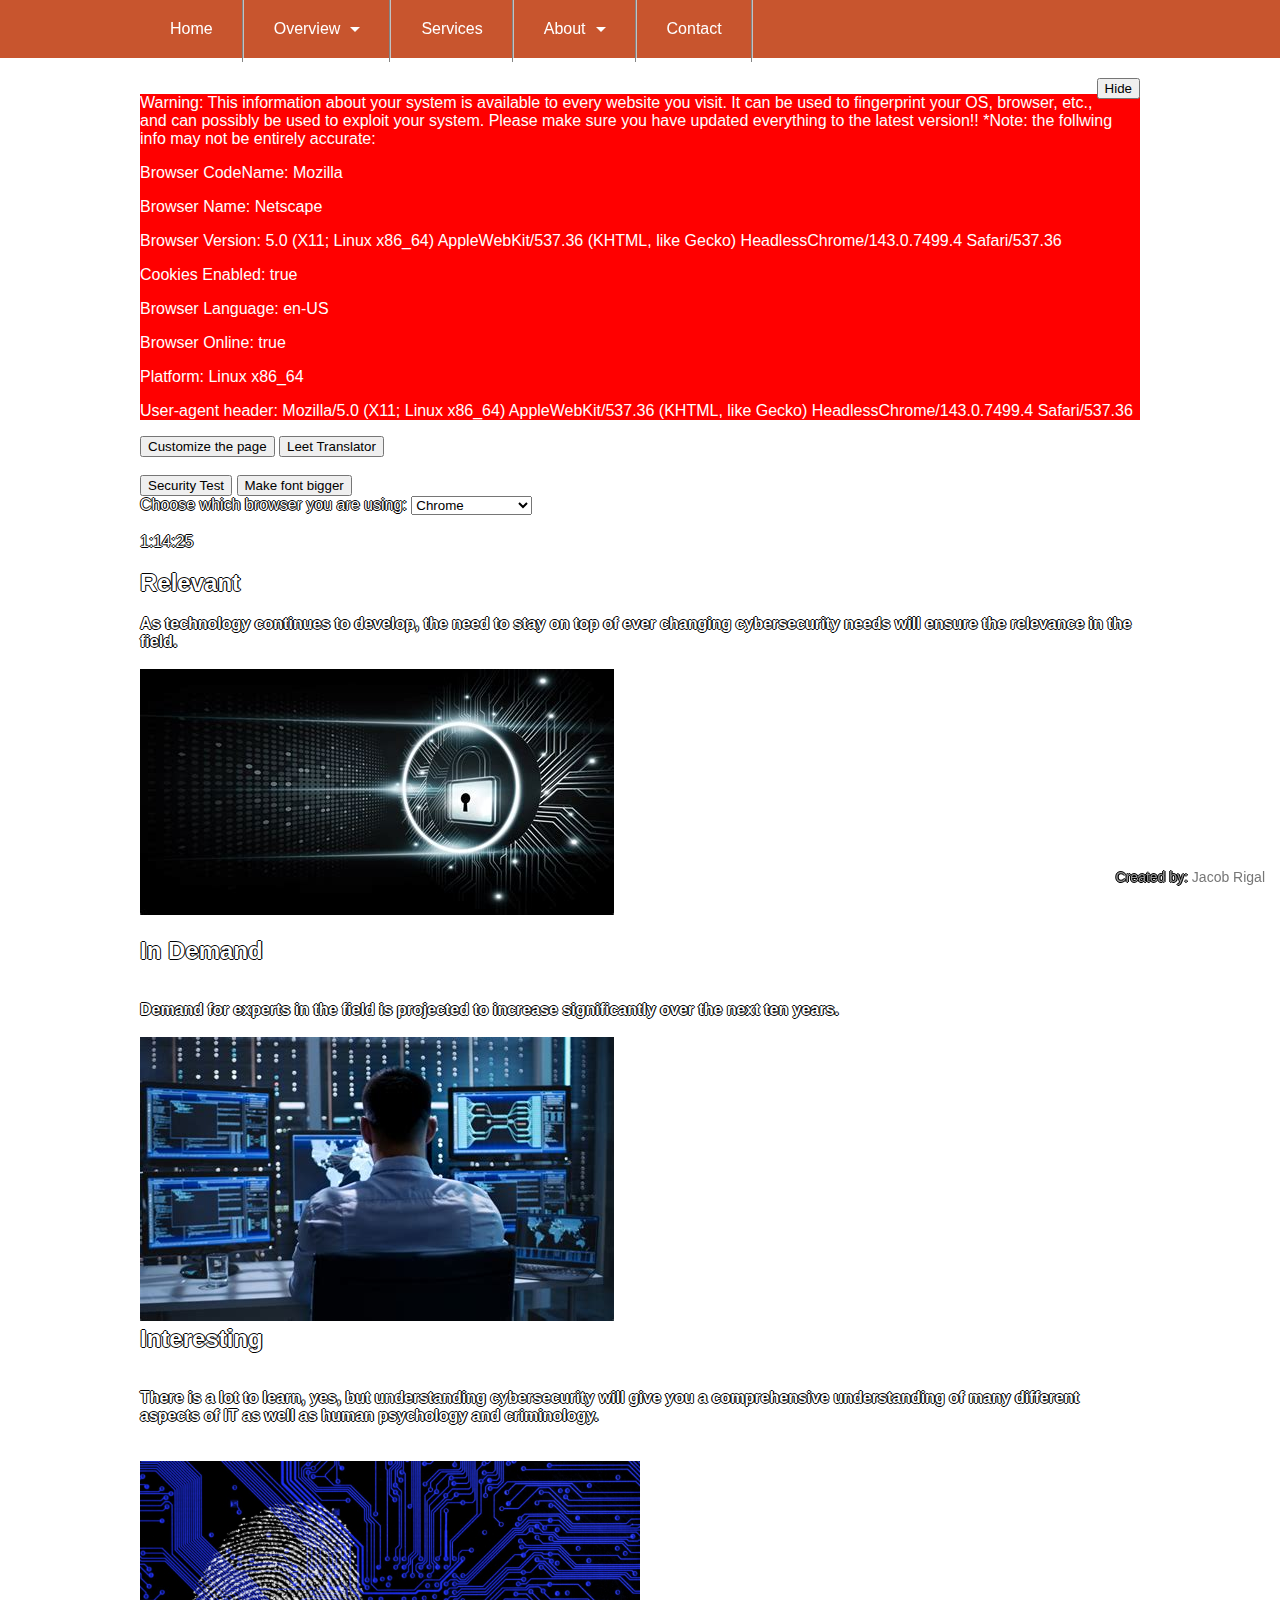
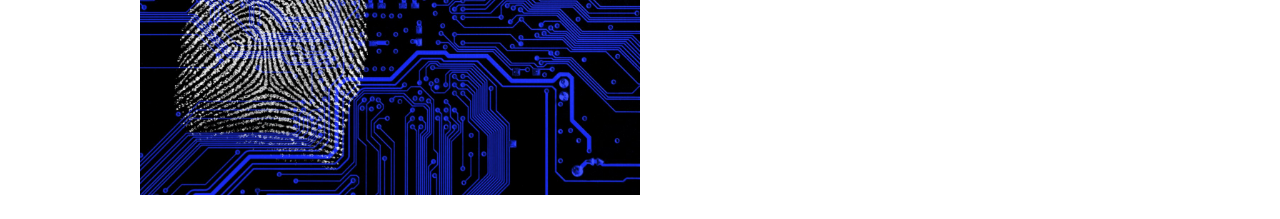
==== index2.html @ 09b95d20 "Merge changes were merged both places, but differently." ====
<!DOCTYPE html>
 <html> 
    <head>
        <title>Cybersecurity</title>
        <link rel="stylesheet" href="style2.css">
    </head>
      <body onload="startTime(); yourName()">
        <nav>
            <header class="dark">
                <nav role="navigation">
                  <a href="javascript:void(0);" class="ic menu" tabindex="1">
                    <span class="line"></span>
                    <span class="line"></span>
                    <span class="line"></span>
                  </a>
                  <a href="javascript:void(0);" class="ic close"></a>
                  <ul class="main-nav">
                    <li class="top-level-link">
                      <a><span>Home</span></a>      
                    </li> 
                    <li class="top-level-link">
                      <a class="mega-menu" font= black;><span>Overview</span></a>
                      <div class="sub-menu-block">
                        <div class="row">
                          <div class="col-md-4 col-lg-4 col-sm-4">
                            <h2 class="sub-menu-head">Anti-virus</h2>
                            <ul class="sub-menu-lists">
                              <li><a>Windows</a></li>
                              <li><a>Mac</a></li>
                              <li><a>Linux</a></li>
                            </ul>           
                          </div>
                          <div class="col-md-4 col-lg-4 col-sm-4">
                            <h2 class="sub-menu-head">Passwords</h2>
                            <ul class="sub-menu-lists">
                              <li><a>Complexity</a></li>
                              <li><a>Password managers</a></li>
                            </ul>
                          </div>
                          <div class="col-md-4 col-lg-4 col-sm-4">
                            <h2 class="sub-menu-head">Encryption</h2>
                            <ul class="sub-menu-lists">
                              <li><a>Principles</a></li>
                              <li><a>Windows tools</a></li>
                              <li><a>Mac OSX tools</a></li>
                              <li><a>Linux tools</a></li>
                            </ul>
                          </div>
                        </div>
                        
                        <div class="row banners-area">
                          <div class="col-md-6 col-lg-6 col-sm-6">
                          </div>
                          <div class="col-md-6 col-lg-6 col-sm-6">
                          </div>
                        </div>
                        
                      </div>
                    </li>
                    <li class="top-level-link">
                      <a><span>Services</span></a>    
                    </li>
                    <li class="top-level-link">
                      <a class="mega-menu"><span>About</span></a>
                      <div class="sub-menu-block">
                        <div class="row">
                          <div class="col-md-4 col-lg-4 col-sm-4">
                            <h2 class="sub-menu-head">Company</h2>
                            <ul class="sub-menu-lists">
                              <li><a>About</a></li>
                              <li><a>Mission</a></li>
                              <li><a>Community</a></li>
                              <li><a>Team</a></li>
                            </ul>           
                          </div>
                          <div class="col-md-4 col-lg-4 col-sm-4">
                            <h2 class="sub-menu-head">Media</h2>
                            <ul class="sub-menu-lists">
                              <li><a>News</a></li>
                              <li><a>Events</a></li>
                              <li><a>Blog</a></li>
                            </ul>
                          </div>
                          <div class="col-md-4 col-lg-4 col-sm-4">
                            <h2 class="sub-menu-head">Careers in Cyber</h2>
                            <ul class="sub-menu-lists">
                              <li><a>SOC Officer</a></li>
                              <li><a>Penetration Tester</a></li>
                              <li><a>Network Security Architect</a></li>
                            </ul>
                          </div>
                        </div>
                        
                        <div class="row banners-area">
                          <div class="col-md-6 col-lg-6 col-sm-6">
                          </div>
                          <div class="col-md-6 col-lg-6 col-sm-6">
                        </div>
                        </div>
                      </div>
                    </li>
                    <li class="top-level-link">
                      <a><span>Contact</span></a>      
                    </li>
                  </ul> 
                   </nav>
                  <blockquote>
                    <button id="btnright" onclick="hideOsInfo()">Hide</button>
                    <p id="agent">Warning: This information about your system is sent to every website you visit. It can be used to fingerprint your OS, browser, etc., in order to exploit your system. Please make sure you have updated everything to the latest version!! *Note: this info may not be entirely accurate</p>
                    <div id="agent"></div>
                    <button onclick="myName1()">Customize the page</button>
                    <button type="button" onclick="myFunction(); myFunction2(); myFunction3(); myFunction4(); myFunction5(); myFunction6(); myFunction6();">Leet Translator</button><br><br>
                    <button type="button" onclick="myConfirm()">Security Test</button>
                    <button onclick="myFont()">Make font bigger</button>
                    <form>
                      Choose which browser you are using:
                        <select id="browsers" onchange="preferedBrowser()">
                          <option value="Chrome">Chrome</option>
                          <option value="Internet Explorer">Internet Explorer</option>
                          <option value="Firefox">Firefox</option>
                          <option value="Edge">Edge</option>
                          <option value="Safari">Safari</option>
                        </select>
                      </form>
                   <br>
                    <div id="txt"></div>
                    <br>
                    <h2 id="leet3">Relevant</h2> 
                    <br>
                    <b id="leet">As technology continues to develop, the need to stay on top of ever changing cybersecurity needs will ensure the relevance in the field. </b>
                    <br>
                    <br>
                    <img src="feature1.jpg" alt="Lock with circuits">
                    <br>
                    <br>
                    <h2 id="leet4">In Demand</h2>
                    <br><br>
                    <b id="leet5">Demand for experts in the field is projected to increase significantly over the next ten years.</b>
                    <br><br>
                      <img src="feature2.jpg" alt="Secruity Operations Officer on the job">
                      <br>
                    <h2 id="leet6">Interesting</h2><br><br>
                    <b id="leet7">There is a lot to learn, yes, but understanding cybersecurity will give you a comprehensive understanding of many different aspects of IT as well as human psychology and criminology. </b><br>
                    <br><br>
                    <img src="feature3.jpg" width="500" alt="digital fingerprint">
                  </blockquote>
              </header>     
              <div class="author">
                <br><br>
                Created by: <a href="https://www.github.com/jacobrigal" target="_blank">Jacob Rigal</a>
              </div>
        <script src="app.js" async defer></script>
          
    </body>
</html>
---- style2.css ----
/* Body Styles */
body { 
    margin: 0px; 
    padding: 0px; 
    font-family: 'Open Sans', sans-serif; 
    background-image: url("https://singularityhub.com/wp-content/uploads/2018/12/abstract-tech-background-3D-quantum_shutterstock_1093265825-1068x601.jpg"); 
    text-shadow: 0.07em 0 black,
        0 0.07em black,
        -0.07em 0 black,
        0 -0.07em black;
  }
  
  .author {
    position: fixed;
    bottom: 15px;
    right: 15px;
    font-family: 'Open Sans', sans-serif;
    font-size: 14px;
    color: #999;
  }
  
  .author a {
    color: #777;
    text-decoration: none;
  }
  
  .author a:hover {
    color: blue;
  }
  
  header.dark blockquote { color:#fff; }
  
  blockquote { 
    max-width: 1000px; 
    margin:0 auto;
    font-size: 16px; 
    border-left: 0px;
    padding:  20px ;
  }
  
  blockquote h2 { padding-right: 40px; margin: 0px; }
  header.dark blockquote a {color: orange; text-decoration: underline;}
  header.light blockquote a {text-decoration: underline;}
  header { min-height: 450px; }
  header.dark {background-image: url("https://singularityhub.com/wp-content/uploads/2018/12/abstract-tech-background-3D-quantum_shutterstock_1093265825-1068x601.jpg")}
  header.light { background-color: #fff; }
  
  /* Navigation Styles */
  nav { position: relative;
  color:  black; }
  header.dark nav { background-color:  #C24217; 
  opacity: 0.90}
  header.light nav { background-color: #06CC92;
  opacity: 0.75;
  }
  
  ul.main-nav { 
    list-style-type: none; 
    padding: 0px;
    font-size: 0px;
    max-width: 1000px;
    margin: 0 auto;
  }
  
  ul.main-nav > li { 
    display: inline-block;
    padding: 0; 
  }
  
  ul.main-nav > li > a { 
    display: block; 
    padding: 20px 30px; 
    position: relative;
    color: #fff;
    font-size: 16px;
    font-weight: 400;
    box-sizing: border-box;
  }
  
  ul.main-nav > li:hover { background-color: #5CB504;
  opacity: 0.95; color: black;}
  ul.main-nav > li:hover > a { color: #5CB504; font-weight: 400; }
  
  ul.main-nav > li ul.sub-menu-lists {
    margin: 0px;
    padding: 0px;
    list-style-type : none;
    display:block;
  }
  
  ul.main-nav > li ul.sub-menu-lists > li {
    padding: 2px 0;
  }
  
  ul.main-nav > li ul.sub-menu-lists > li > a {
    font-size: 14px;
  }
  
  .ic {
    position: fixed; 
    cursor: pointer;
    display: inline-block;
    right: 25px;
    width: 32px;
    height: 24px;
    text-align: center;
    top:0px;
    outline: none;
  }
  
  .ic.close { 
    opacity: 0; 
    font-size: 0px; 
    font-weight: 300; 
    color: #fff;
    top:8px;
    height:40px;
    display: block;
    outline: none;
  }
  
  /* Menu Icons for Devices*/
  .ic.menu { top:25px; z-index : 20; }
  
  .ic.menu .line { 
    height: 4px; 
    width: 100%; 
    display: block; 
    margin-bottom: 6px; 
  }
  .ic.menu .line-last-child { margin-bottom: 0px;  }
  
  .sub-menu-head { margin: 10px 0; }
  .banners-area { margin-top: 20px; padding-top: 15px; }
  
  
  @media only screen and (max-width:768px) {
    .sub-menu-head { color:orange; }
    .ic.menu { display: block; }
    header.dark .ic.menu .line { background-color: #fff; } 
    header.light .ic.menu .line { background-color: #000; }
    .ic.menu .line {
      -webkit-transition: all 0.4s ease 0s;
      -o-transition: all 0.4s ease 0s;
      transition: all 0.4s ease 0s;
      -webkit-transform: rotate(0deg);
      -moz-transform: rotate(0deg);
      -ms-transform: rotate(0deg);
      transform: rotate(0deg);
      -webkit-transform-origin: center center;
      -ms-transform-origin: center center;
      transform-origin: center center;
    }
    .ic.menu:focus .line { background-color: #fff !important; }
    
    .ic.menu:focus .line:nth-child(1) { 
      -webkit-transform: rotate(45deg);
      -moz-transform: rotate(45deg);
      -ms-transform: rotate(45deg);
      transform: rotate(45deg); 
    }
    
    .ic.menu:focus .line:nth-child(2){ 
      -webkit-transform: rotate(-45deg);
      -moz-transform: rotate(-45deg);
      -ms-transform: rotate(-45deg);
      transform: rotate(-45deg); 
      margin-top: -10px;
    }
    
    .ic.menu:focus .line:nth-child(3){
      transform: translateY(15px);
      opacity: 0;
    }
    
    .ic.menu:focus{ outline: none; }
    .ic.menu:focus ~ .ic.close { opacity: 1; z-index : 21;  outline: none;  }
    
    /*
    
    .ic.menu:focus ~ .ic.close { opacity: 1.0; z-index : 21;  }
    .ic.close:focus { opacity: 0; }
    */
    .ic.menu:hover, 
    .ic.menu:focus{ opacity: 1; }
    
  
    nav { background-color: transparent; }
    
   /* Main Menu for Handheld Devices  */
    ul.main-nav {
      z-index:2; 
      padding: 50px 0;
      position: fixed;
      right: 0px;
      top: 0px;
      width: 0px;
      background-color:rgba(0,0,0,1);
      height: 100%;
      overflow: auto;
      /*CSS animation applied : Slide from Right*/
     -webkit-transition-property: background, width;
      -moz-transition-property: background, width;
      -o-transition-property: background, width;
      transition-property: background, width;
         -webkit-transition-duration: 0.6s;
        -moz-transition-duration: 0.6s;
        -o-transition-duration: 0.6s;
      transition-duration: 0.6s;
    }
    
    .ic.menu:focus ~ .main-nav { width: 300px; background-color:rgba(0,0,0,1); }
    
    ul.main-nav > * { 
      -webkit-transition-property: opacity;
      -moz-transition-property: opacity;
      -o-transition-property: opacity;
      transition-property: opacity;
         -webkit-transition-duration: 0.4s;
        -moz-transition-duration: 0.4s;
        -o-transition-duration: 0.4s;
      transition-duration: 0.4s;
      opacity: 0;
    }
    .ic.menu:focus ~ .main-nav > * {opacity: 1;}
    
    ul.main-nav > li > a:after {display: none;}
    ul.main-nav > li:first-child { border-radius: 0px; }
    ul.main-nav > li {
      display: block;
      border-bottom: 1px solid #444;
    }
    
    ul.main-nav > li > a { font-weight: 600; }
    
    ul.main-nav > li ul.sub-menu-lists > li a { color: #eee; font-size: 14px; }
    .sub-menu-head { font-size: 16px;}
    ul.main-nav > li:hover { background-color: transparent;  }
    ul.main-nav > li:hover > a {color: #fff; text-decoration: none; font-weight: 600;}
   .ic.menu:focus ~ ul.main-nav > li > div.sub-menu-block {
      border-left: 0px solid #ccc;
      border-right: 0px solid #ccc;
      border-bottom: 0px solid #ccc;
      position: relative;
      visibility: visible;
      opacity: 1.0;
    }
    
    .sub-menu-block { padding: 0 30px; }
    .banners-area { padding-bottom: 0px;  }
    .banners-area div { margin-bottom: 15px;  }
    .banners-area { border-top: 1px solid #444; }
  }
  
  @media only screen and (min-width:769px) {
    .ic.menu { display: none; }
    /* Main Menu for Desktop Devices  */
    ul.main-nav { display: block; position: relative; }
    .sub-menu-block { padding: 15px; }
    
    /* Sub Menu */
    ul.main-nav > li > div.sub-menu-block { 
    visibility: hidden;
    background-color: #f9f9f9;
    position: absolute;
    margin-top: 0px;
    width: 100%;
    color: #333;
    left: 0;
    box-sizing: border-box;
    z-index : 3;
    font-size: 16px;
    border-left: 1px solid #ccc;
    border-right: 1px solid #ccc;
    border-bottom: 1px solid #ccc;
    opacity: 0;
      
    /*CSS animation applied for sub menu : Slide from Top */
    -webkit-transition: all 0.4s ease 0s;
    -o-transition: all 0.4s ease 0s;
    transition: all 0.4s ease 0s;
    -webkit-transform: rotateX(90deg);
    -moz-transform: rotateX(90deg);
    -ms-transform: rotateX(90deg);
    transform: rotateX(90deg);
    -webkit-transform-origin: top center;
    -ms-transform-origin: top center;
    transform-origin: top center;
    
    }
    
    ul.main-nav > li:hover > div.sub-menu-block{ 
      background-color: #f9f9f9; 
      visibility: visible;
      opacity: 1;
      -webkit-transform: rotateX(0deg);
      -moz-transform: rotateX(0deg);
      -ms-transform: rotateX(0deg);
      transform: rotateX(0deg);
    }
    
    ul.main-nav > li > div.sub-menu-block > * {
      -webkit-transition-property: opacity;
      -moz-transition-property: opacity;
      -o-transition-property: opacity;
      transition-property: opacity;
         -webkit-transition-duration: 0.4s;
        -moz-transition-duration: 0.4s;
        -o-transition-duration: 0.4s;
      transition-duration: 0.4s;
      opacity: 0;
    }
    
    ul.main-nav > li:hover > div.sub-menu-block > * {
      opacity: 1;
    }
    
    .sub-menu-head { font-size: 20px;}
    
    /* List Separator: Outer Border */
    header.dark ul.main-nav > li > a { border-right: 1px solid #bbb; }
    header.light ul.main-nav > li > a { border-right: 1px solid #666; }
    
    /* List Separator: Inner Border */
    ul.main-nav > li > a:after {
      content: '';
      width: 1px;
      height: 62px;
      position: absolute;
      right:0px;
      top: 0px;
      z-index : 2;
    }
    header.dark ul.main-nav > li > a:after { background-color: #777; }
    header.light ul.main-nav > li > a:after { background-color: #999; }
    
    /* Drop Down/Up Arrow for Mega Menu */
    ul.main-nav > li > a.mega-menu > span { display: block; vertical-align: middle; }
    ul.main-nav > li > a.mega-menu > span:after {
      width: 0; 
      height: 0; 
      border-left: 5px solid transparent;
      border-right: 5px solid transparent;
      border-top: 5px solid #fff;
      content: '';
      background-color: transparent;
      display: inline-block;
      margin-left: 10px;
      vertical-align: middle;
    }
  
    ul.main-nav > li:hover > a.mega-menu span:after{
      border-left: 5px solid transparent;
      border-right: 5px solid transparent;
      border-top: 0px solid transparent;
      border-bottom: 5px solid #667;
    }
    .banners-area { border-top: 1px solid #5CB504; }
  }
.glow {
  font-size: 80px;
  color: #fff;
  text-align: center;
  -webkit-animation: glow 1s ease-in-out infinite alternate;
  -moz-animation: glow 1s ease-in-out infinite alternate;
  animation: glow 1s ease-in-out infinite alternate;
}

@-webkit-keyframes glow {
  from {
    text-shadow: 0 0 10px #fff, 0 0 20px #fff, 0 0 30px #e60073, 0 0 40px #e60073, 0 0 50px #e60073, 0 0 60px #e60073, 0 0 70px #e60073;
  }
  
  to {
    text-shadow: 0 0 20px #fff, 0 0 30px #ff4da6, 0 0 40px #ff4da6, 0 0 50px #ff4da6, 0 0 60px #ff4da6, 0 0 70px #ff4da6, 0 0 80px #ff4da6;
  }
}

a {
  text-decoration: none;
  color: #0633C2; 
  text-shadow: none !important; 
}

#agent {
background-color: red;
text-shadow: none !important; 
}

form {
  color: white;
  text-shadow: 0.07em 0 black,
  0 0.07em black,
  -0.07em 0 black,
  0 -0.07em black;
}

#btnright {
  float: right;
}
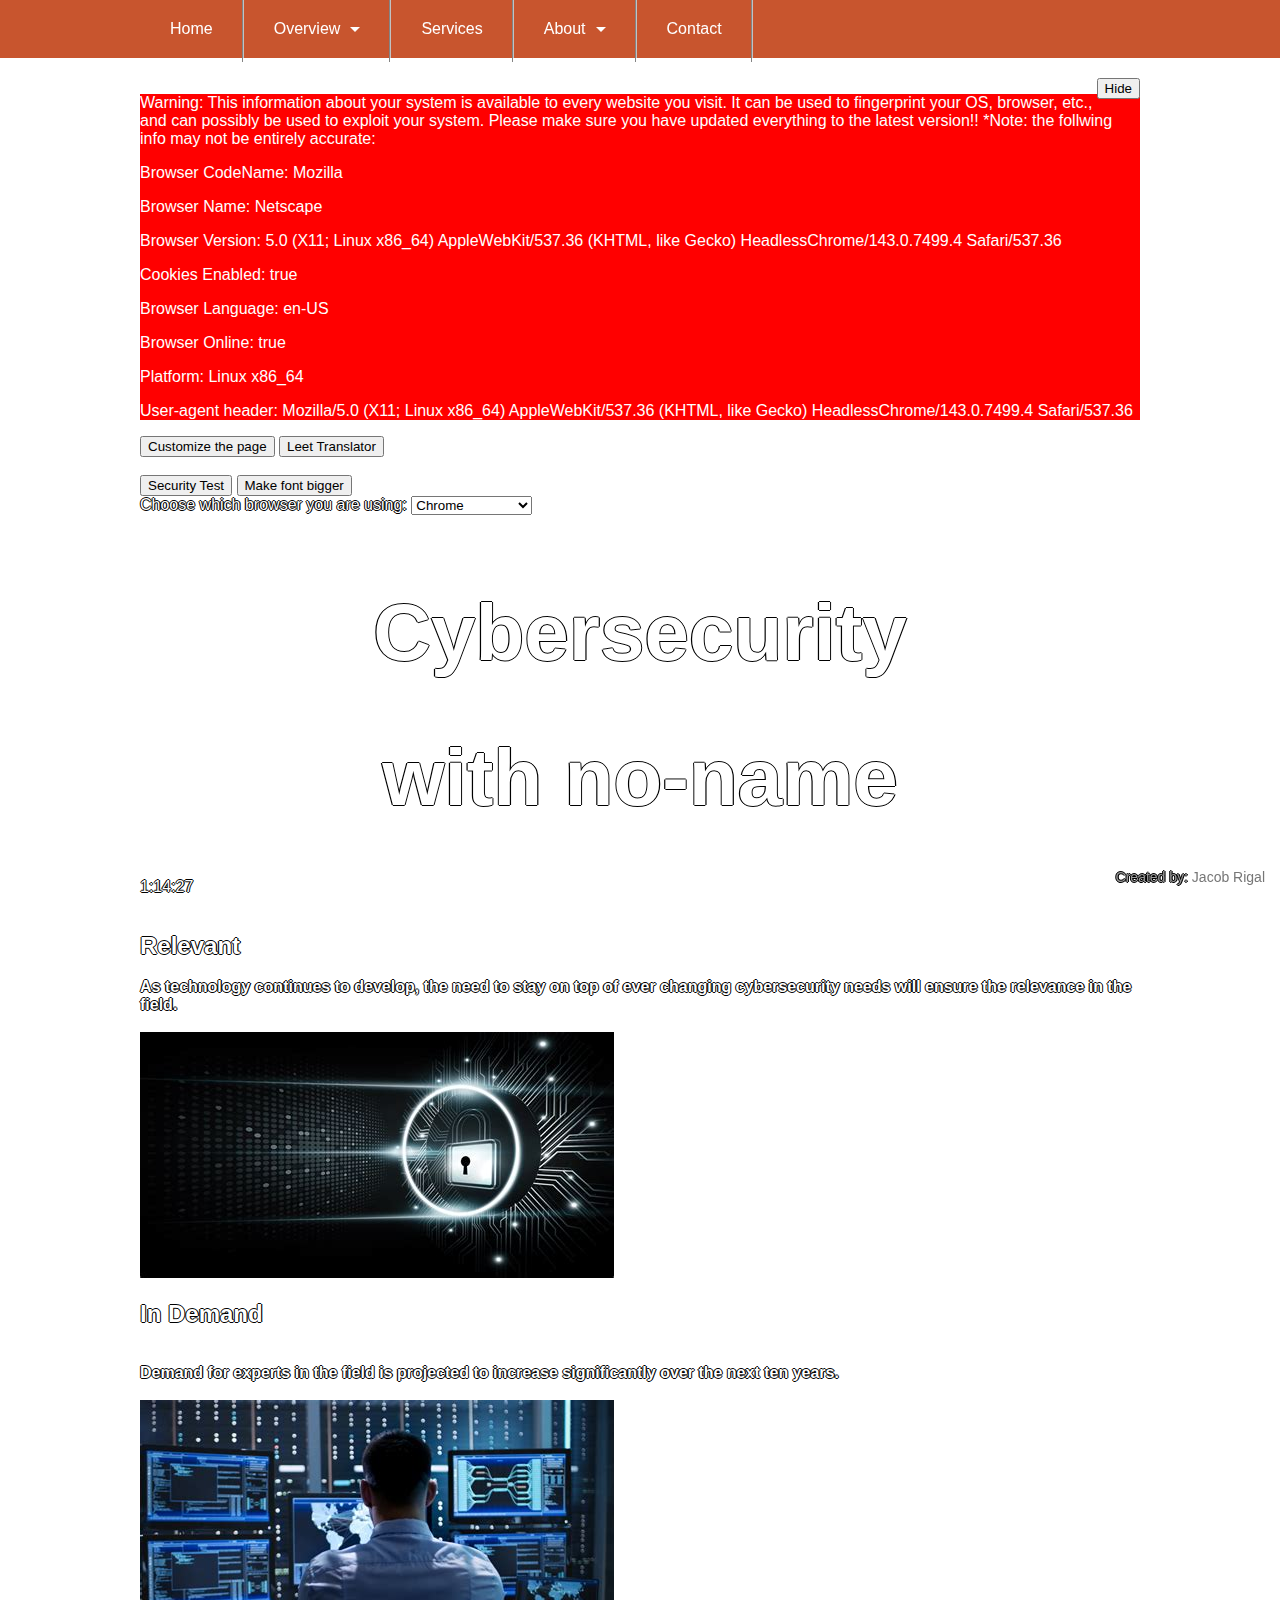
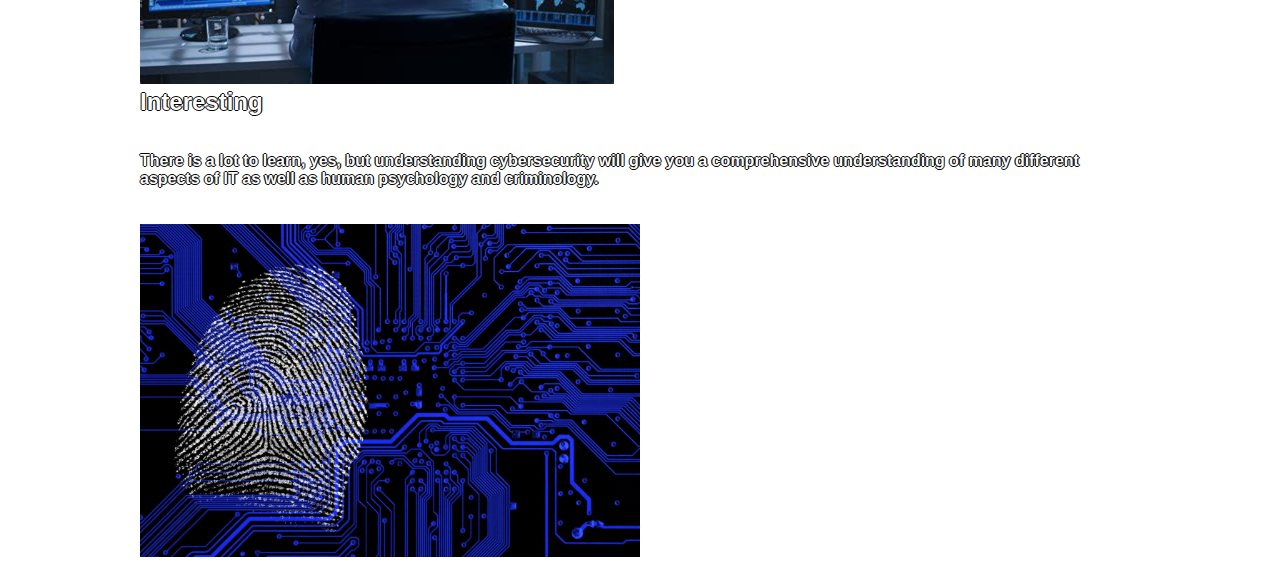
==== commit 4bd0a987: "Last edit I deleted the glowing title. This corrects." ====
--- a/index2.html
+++ b/index2.html
@@ -123,7 +123,8 @@
                         </select>
                       </form>
                    <br>
-                    <div id="txt"></div>
+                   <h1 class="glow" id="leet2">Cybersecurity</h1><h1 class ="glow" id="name"></h1> <div id="txt"></div>
+                    <br>
                     <br>
                     <h2 id="leet3">Relevant</h2> 
                     <br>
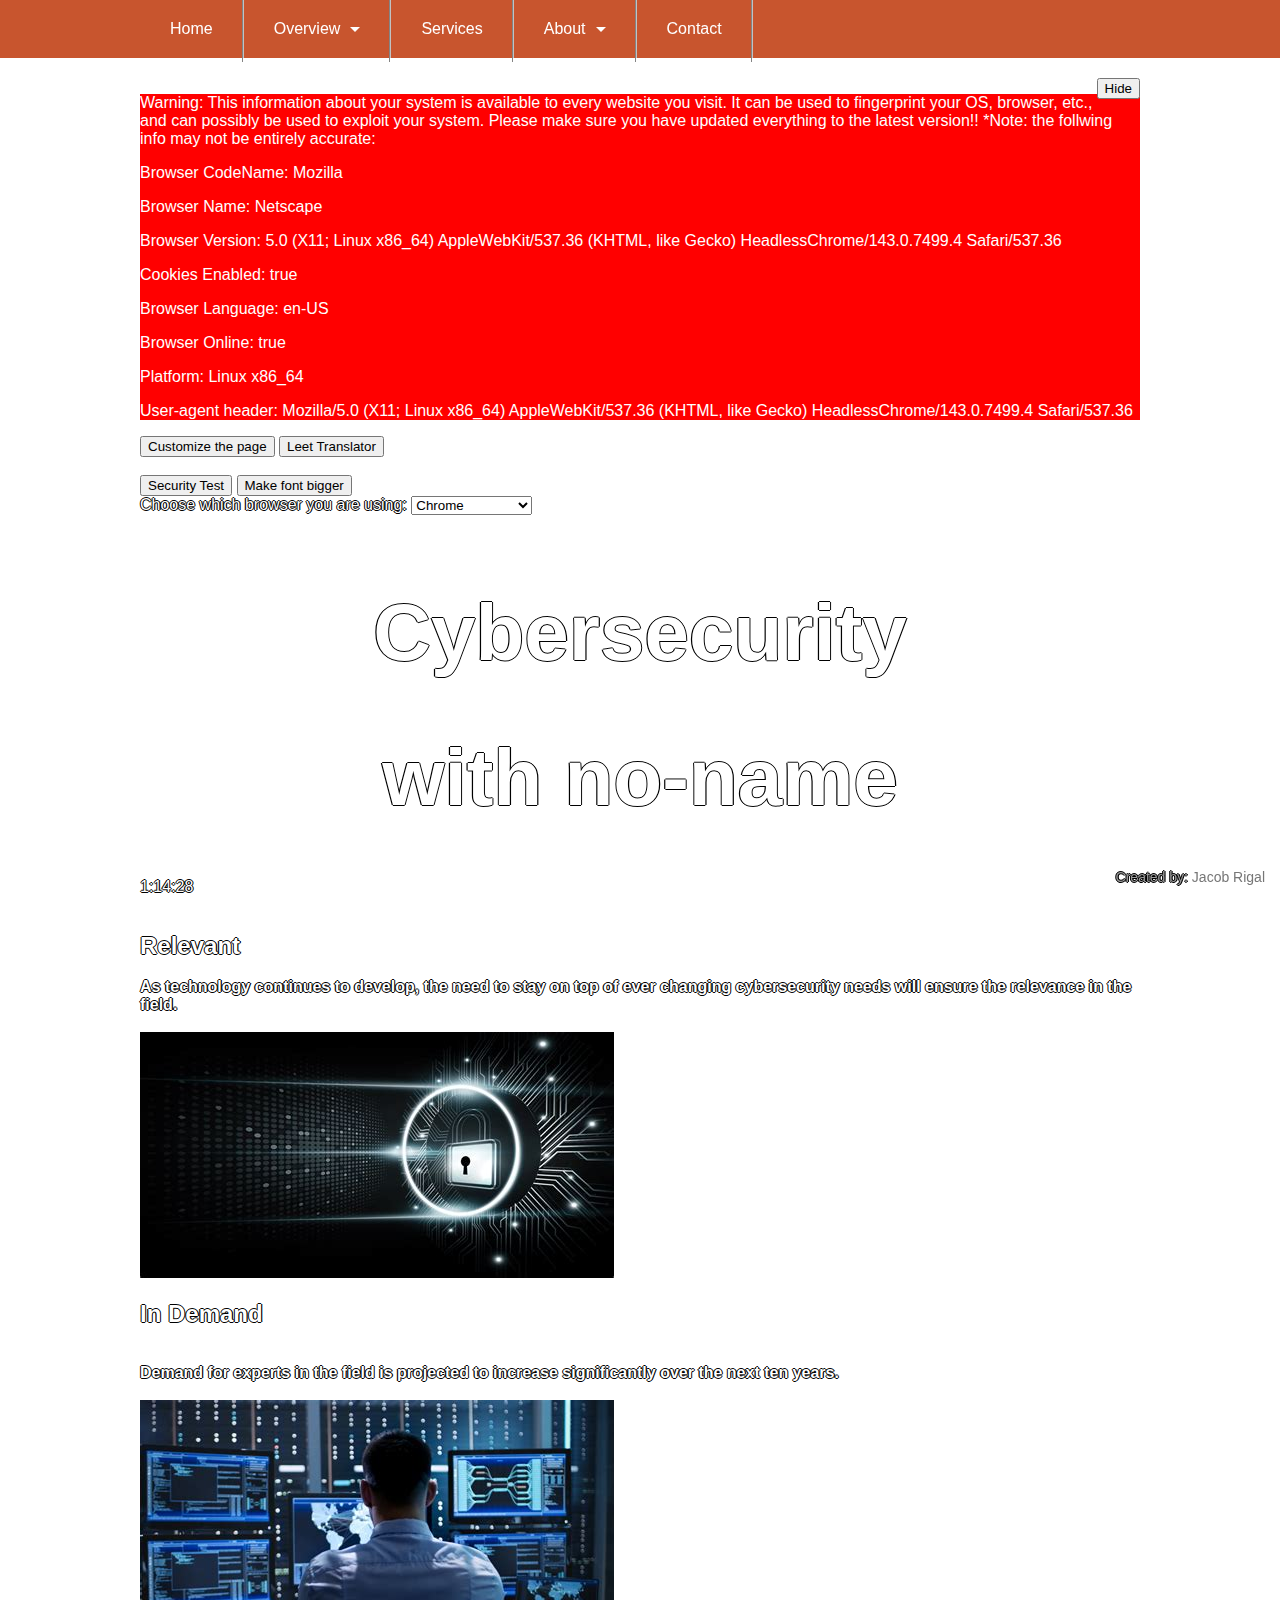
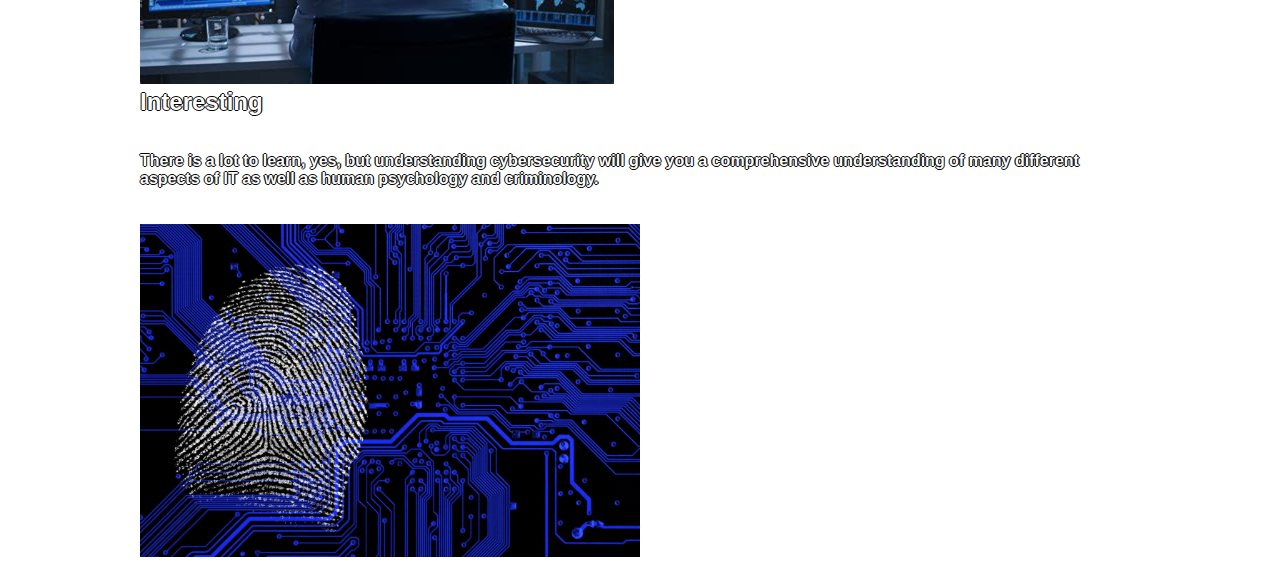
==== commit c9829a0d: "The last bit of text in the "Interesting" section wasn't properly linked to leet button." ====
--- a/index2.html
+++ b/index2.html
@@ -109,7 +109,7 @@
                     <p id="agent">Warning: This information about your system is sent to every website you visit. It can be used to fingerprint your OS, browser, etc., in order to exploit your system. Please make sure you have updated everything to the latest version!! *Note: this info may not be entirely accurate</p>
                     <div id="agent"></div>
                     <button onclick="myName1()">Customize the page</button>
-                    <button type="button" onclick="myFunction(); myFunction2(); myFunction3(); myFunction4(); myFunction5(); myFunction6(); myFunction6();">Leet Translator</button><br><br>
+                    <button type="button" onclick="myFunction(); myFunction2(); myFunction3(); myFunction4(); myFunction5(); myFunction6(); myFunction6(); myFunction7()">Leet Translator</button><br><br>
                     <button type="button" onclick="myConfirm()">Security Test</button>
                     <button onclick="myFont()">Make font bigger</button>
                     <form>
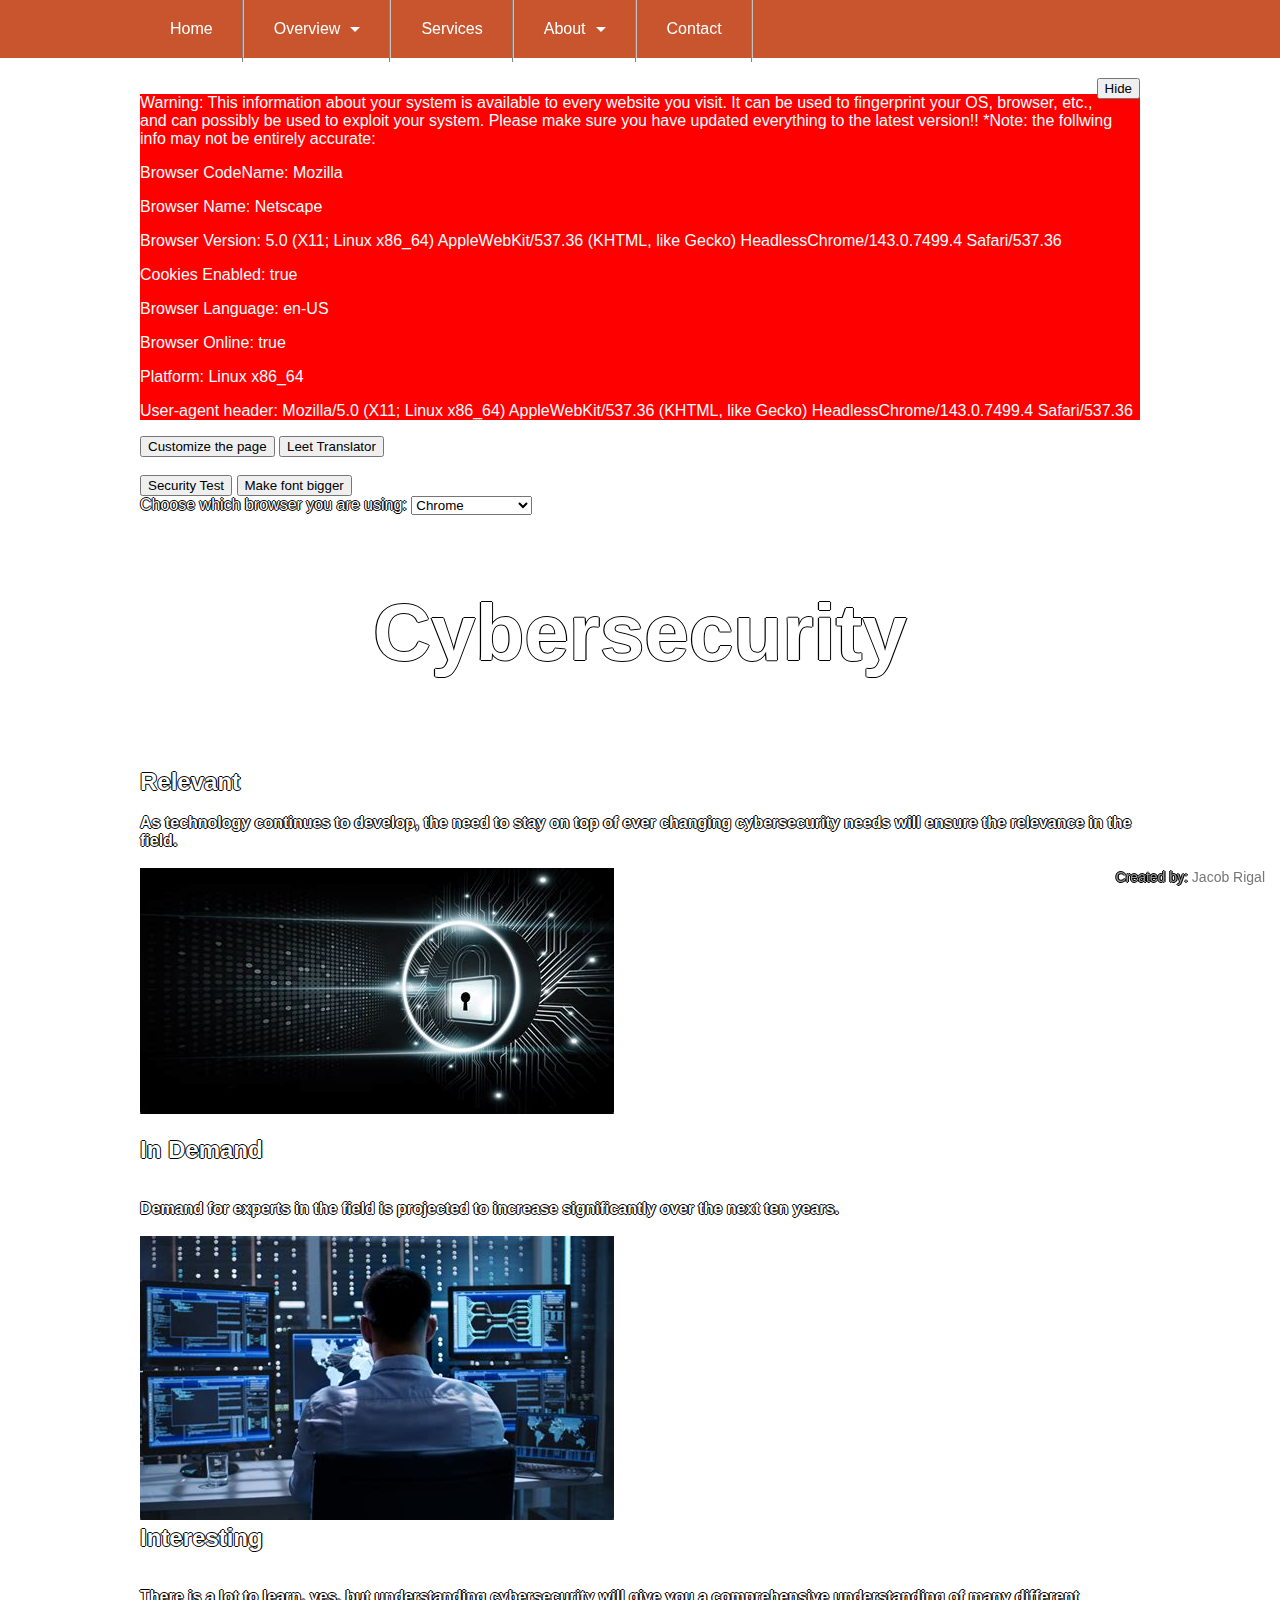
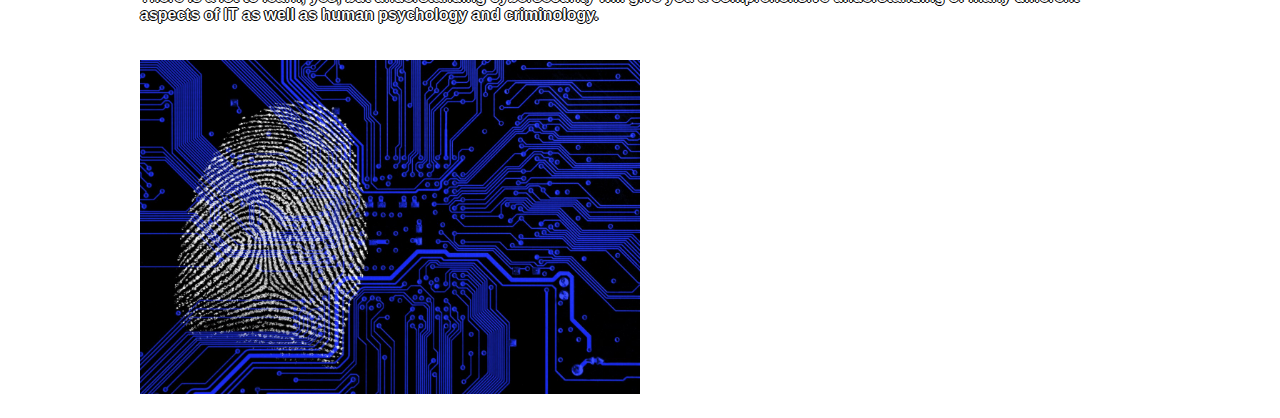
==== commit 56aecd4c: "Got rid of onload prompt (annoying), refactored, added prompt input validation." ====
--- a/index2.html
+++ b/index2.html
@@ -4,7 +4,7 @@
         <title>Cybersecurity</title>
         <link rel="stylesheet" href="style2.css">
     </head>
-      <body onload="startTime(); yourName()">
+      <body onload="startTime(); function onloadInfo()">
         <nav>
             <header class="dark">
                 <nav role="navigation">
@@ -106,8 +106,7 @@
                    </nav>
                   <blockquote>
                     <button id="btnright" onclick="hideOsInfo()">Hide</button>
-                    <p id="agent">Warning: This information about your system is sent to every website you visit. It can be used to fingerprint your OS, browser, etc., in order to exploit your system. Please make sure you have updated everything to the latest version!! *Note: this info may not be entirely accurate</p>
-                    <div id="agent"></div>
+                    <p id="agent"></p>
                     <button onclick="myName1()">Customize the page</button>
                     <button type="button" onclick="myFunction(); myFunction2(); myFunction3(); myFunction4(); myFunction5(); myFunction6(); myFunction6(); myFunction7()">Leet Translator</button><br><br>
                     <button type="button" onclick="myConfirm()">Security Test</button>
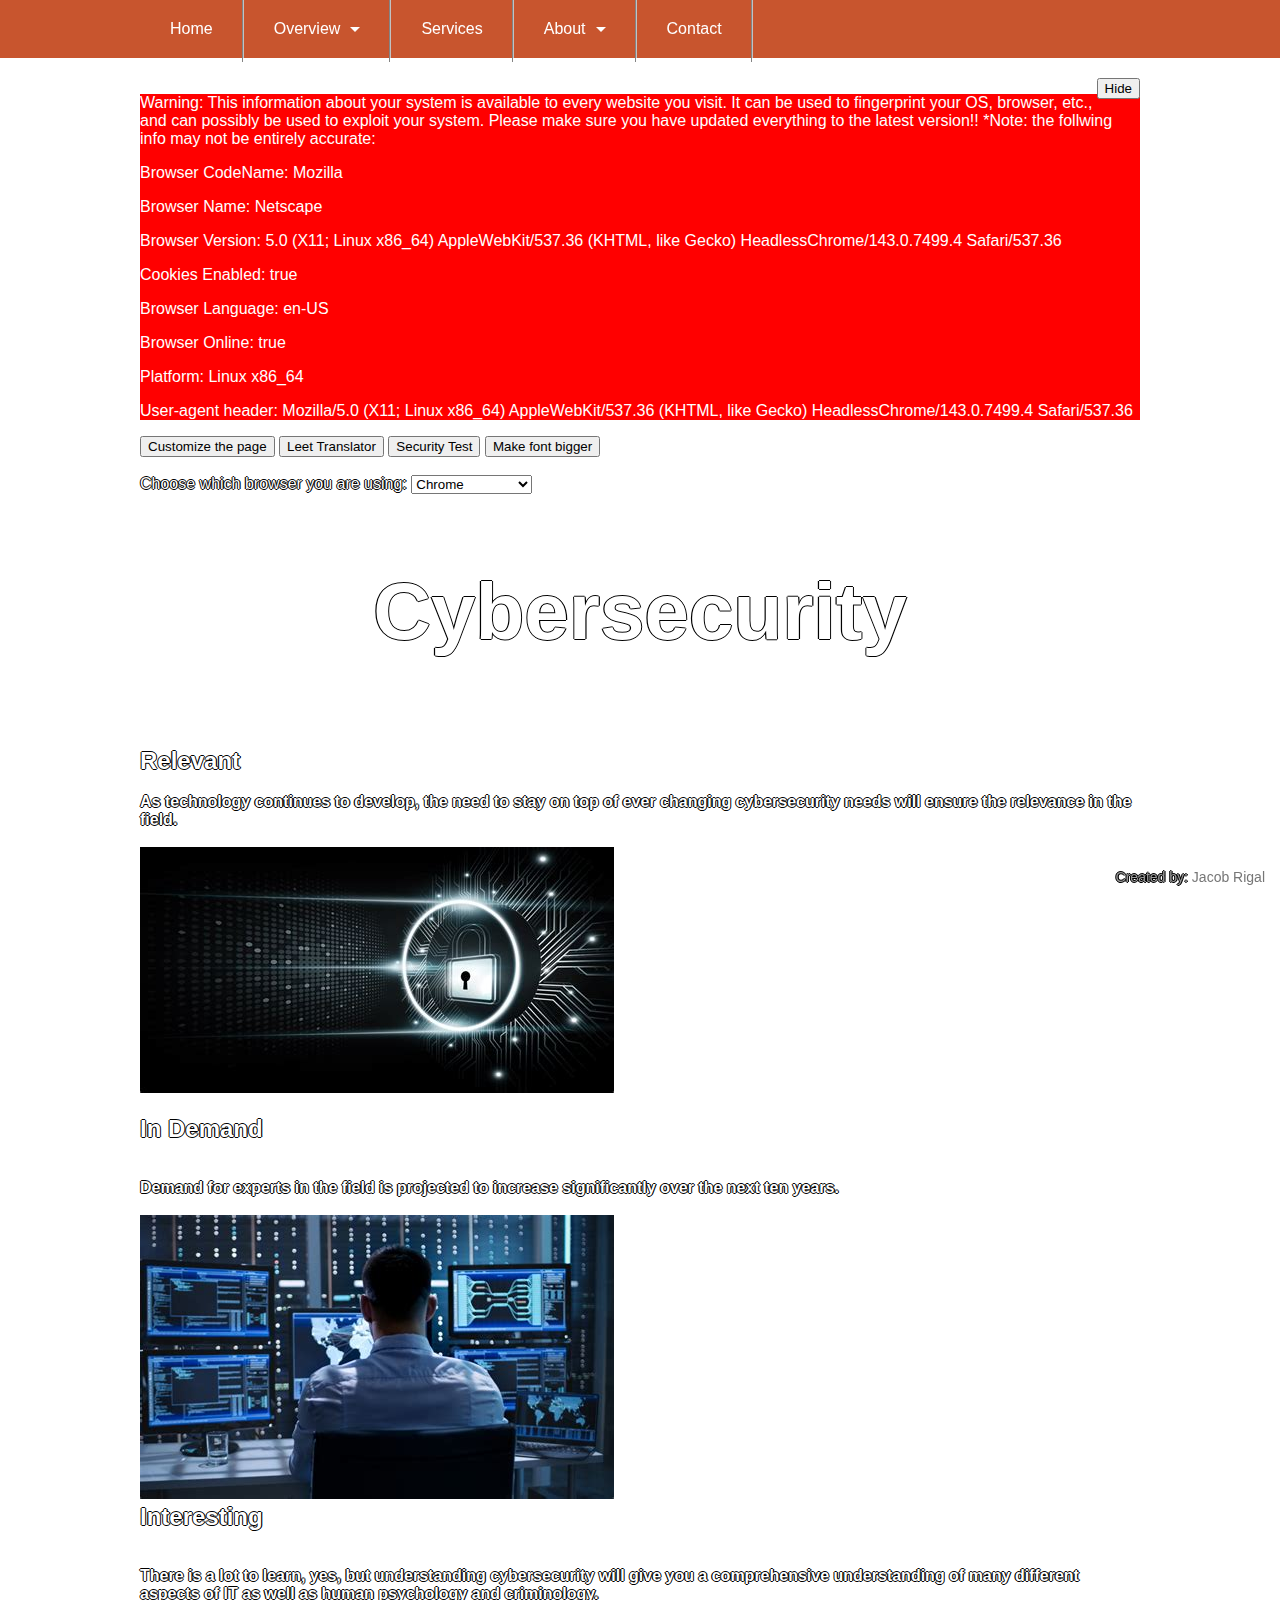
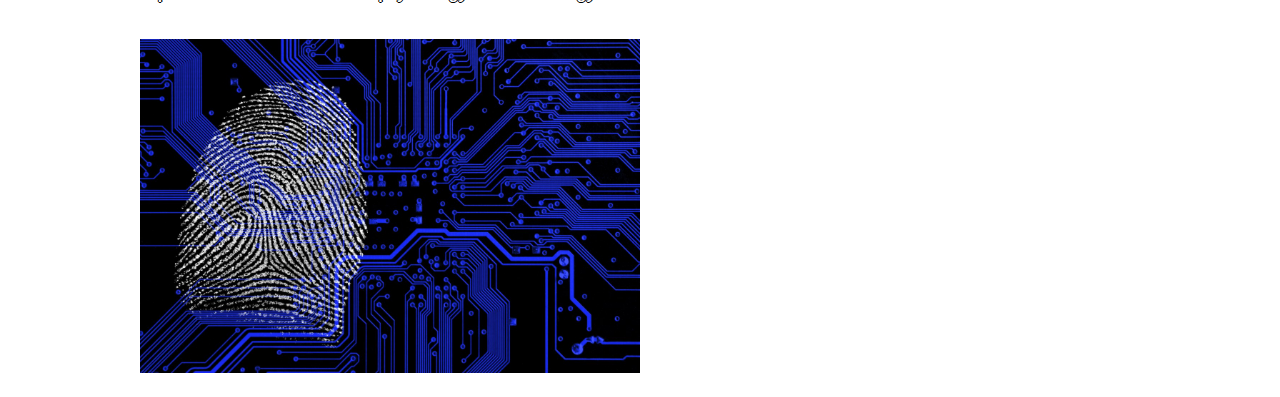
==== commit 058ea0f8: "Applied font size increase funtion myFont to div ID 'agent' (initial warning, etc.)" ====
--- a/index2.html
+++ b/index2.html
@@ -5,6 +5,7 @@
         <link rel="stylesheet" href="style2.css">
     </head>
       <body onload="startTime(); function onloadInfo()">
+        <div class="bg"></div>
         <nav>
             <header class="dark">
                 <nav role="navigation">
@@ -108,10 +109,12 @@
                     <button id="btnright" onclick="hideOsInfo()">Hide</button>
                     <p id="agent"></p>
                     <button onclick="myName1()">Customize the page</button>
-                    <button type="button" onclick="myFunction(); myFunction2(); myFunction3(); myFunction4(); myFunction5(); myFunction6(); myFunction6(); myFunction7()">Leet Translator</button><br><br>
+                    <button type="button" onclick="myFunction(); myFunction2(); myFunction3(); myFunction4(); myFunction5(); myFunction6(); myFunction6(); myFunction7()">Leet Translator</button>
                     <button type="button" onclick="myConfirm()">Security Test</button>
                     <button onclick="myFont()">Make font bigger</button>
+                    <br>
                     <form>
+                      <br>
                       Choose which browser you are using:
                         <select id="browsers" onchange="preferedBrowser()">
                           <option value="Chrome">Chrome</option>
@@ -122,7 +125,7 @@
                         </select>
                       </form>
                    <br>
-                   <h1 class="glow" id="leet2">Cybersecurity</h1><h1 class ="glow" id="name"></h1> <div id="txt"></div>
+                   <h1 class="glow" id="leet2">Cybersecurity</h1><h1 class ="glow" id="name"></h1></div>
                     <br>
                     <br>
                     <h2 id="leet3">Relevant</h2> 
--- a/style2.css
+++ b/style2.css
@@ -1,14 +1,21 @@
 /* Body Styles */
-body { 
+body, html { 
     margin: 0px; 
     padding: 0px; 
     font-family: 'Open Sans', sans-serif; 
-    background-image: url("https://singularityhub.com/wp-content/uploads/2018/12/abstract-tech-background-3D-quantum_shutterstock_1093265825-1068x601.jpg"); 
+    height: 100%;
+    margin: 0;
     text-shadow: 0.07em 0 black,
         0 0.07em black,
         -0.07em 0 black,
         0 -0.07em black;
   }
+
+.bg {background-position: center;
+    background-size: cover;
+    background-repeat: no-repeat;
+    background-image: url("https://singularityhub.com/wp-content/uploads/2018/12/abstract-tech-background-3D-quantum_shutterstock_1093265825-1068x601.jpg");
+}
   
   .author {
     position: fixed;
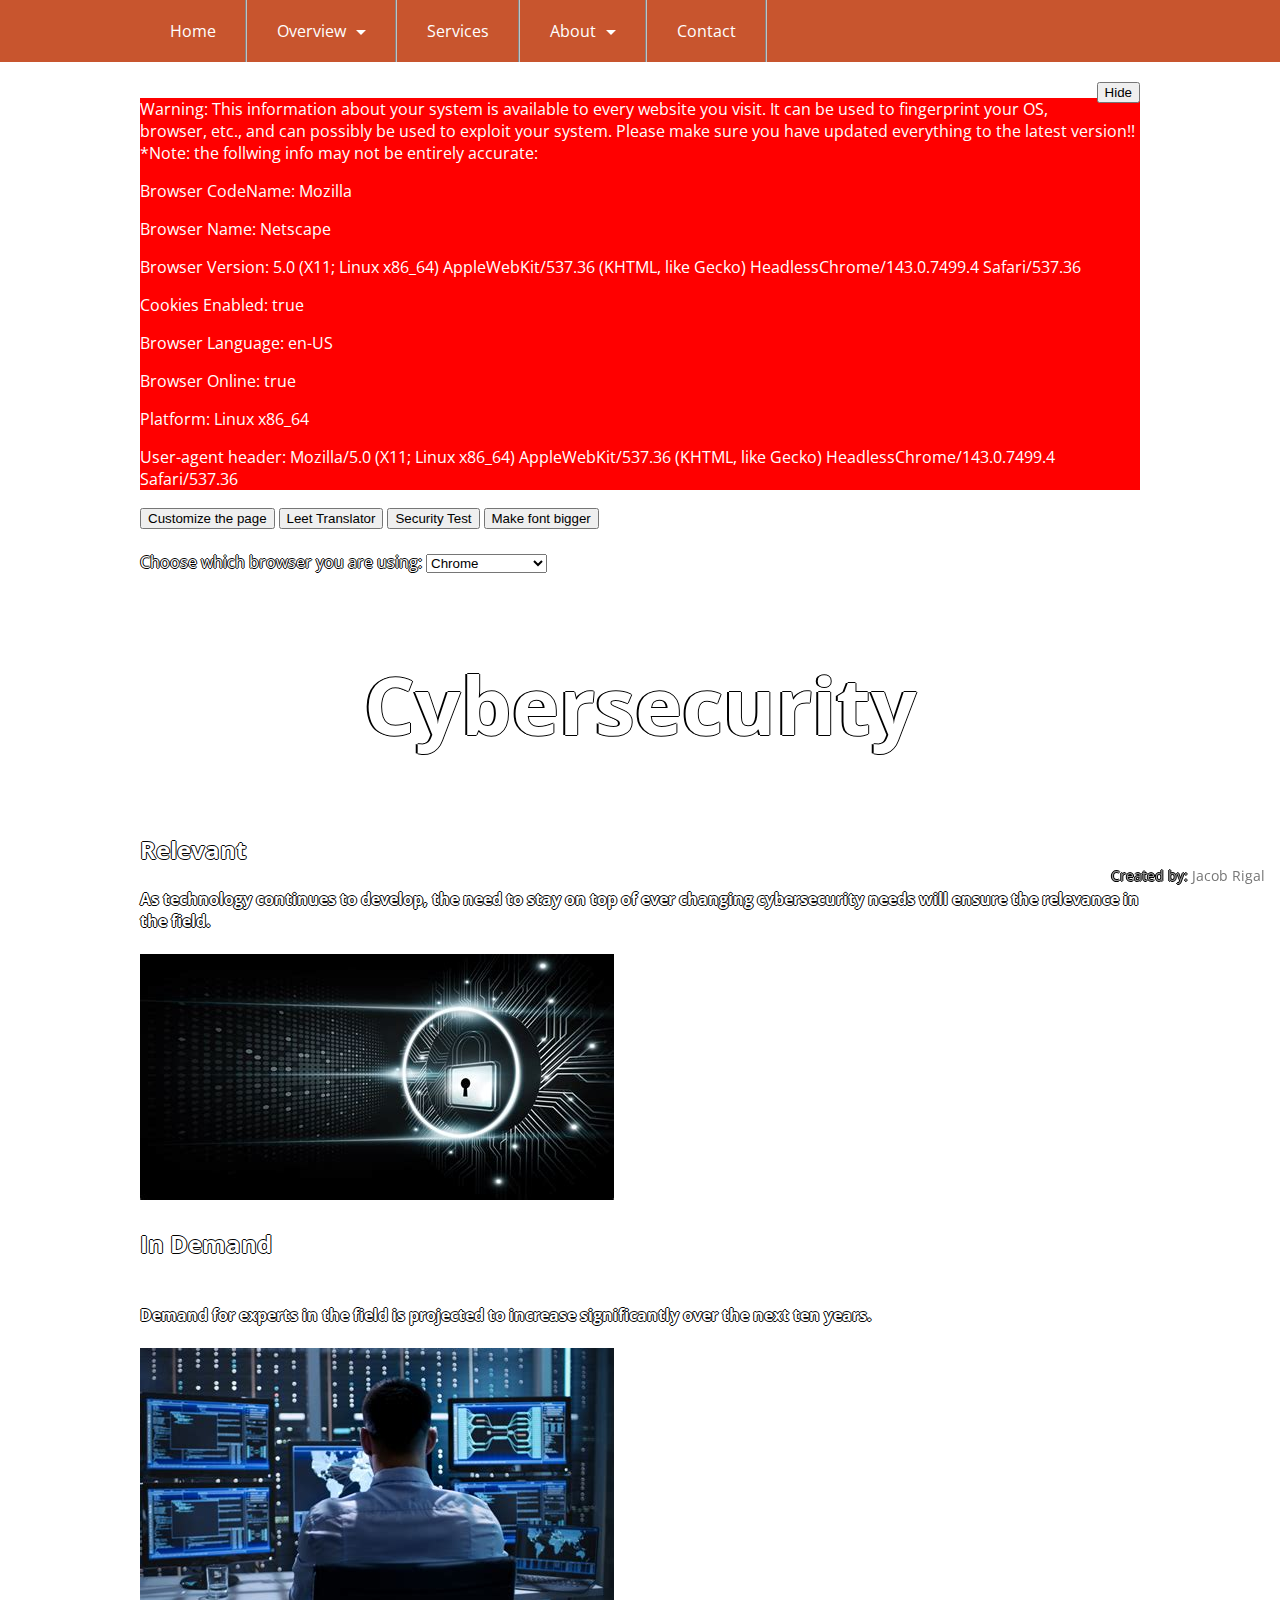
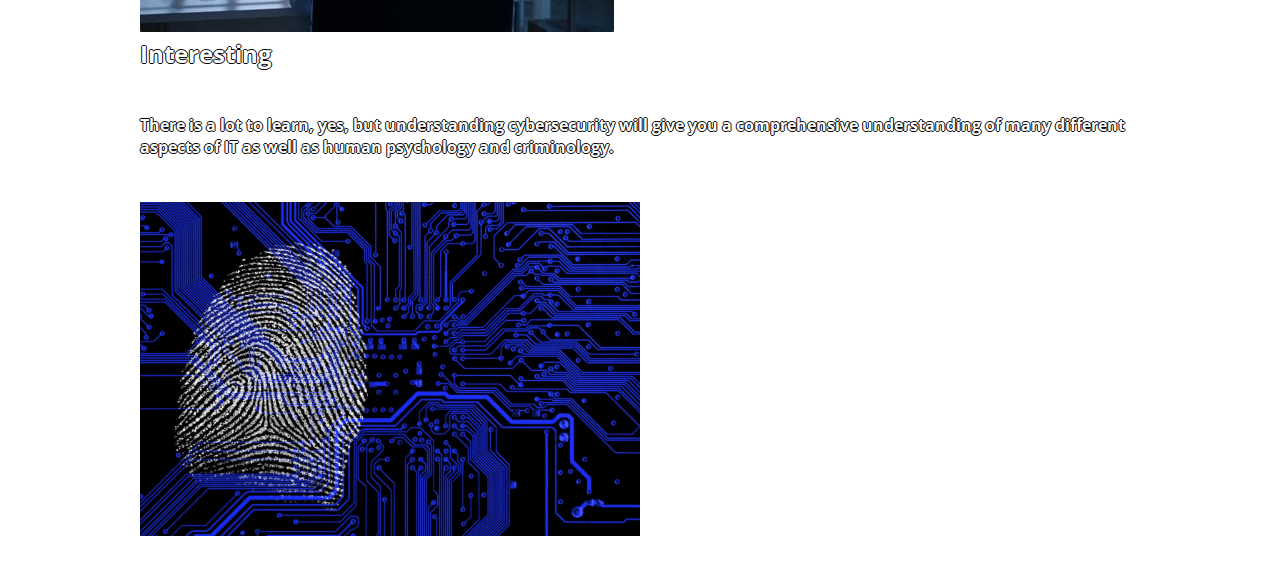
==== commit 46068f72: "Edited the html of both index files and both css files: needed refactoring, cleanup." ====
--- a/index2.html
+++ b/index2.html
@@ -1,158 +1,165 @@
 <!DOCTYPE html>
- <html> 
-    <head>
-        <title>Cybersecurity</title>
-        <link rel="stylesheet" href="style2.css">
-    </head>
-      <body onload="startTime(); function onloadInfo()">
-        <div class="bg"></div>
-        <nav>
-            <header class="dark">
-                <nav role="navigation">
-                  <a href="javascript:void(0);" class="ic menu" tabindex="1">
-                    <span class="line"></span>
-                    <span class="line"></span>
-                    <span class="line"></span>
-                  </a>
-                  <a href="javascript:void(0);" class="ic close"></a>
-                  <ul class="main-nav">
-                    <li class="top-level-link">
-                      <a><span>Home</span></a>      
-                    </li> 
-                    <li class="top-level-link">
-                      <a class="mega-menu" font= black;><span>Overview</span></a>
-                      <div class="sub-menu-block">
-                        <div class="row">
-                          <div class="col-md-4 col-lg-4 col-sm-4">
-                            <h2 class="sub-menu-head">Anti-virus</h2>
-                            <ul class="sub-menu-lists">
-                              <li><a>Windows</a></li>
-                              <li><a>Mac</a></li>
-                              <li><a>Linux</a></li>
-                            </ul>           
-                          </div>
-                          <div class="col-md-4 col-lg-4 col-sm-4">
-                            <h2 class="sub-menu-head">Passwords</h2>
-                            <ul class="sub-menu-lists">
-                              <li><a>Complexity</a></li>
-                              <li><a>Password managers</a></li>
-                            </ul>
-                          </div>
-                          <div class="col-md-4 col-lg-4 col-sm-4">
-                            <h2 class="sub-menu-head">Encryption</h2>
-                            <ul class="sub-menu-lists">
-                              <li><a>Principles</a></li>
-                              <li><a>Windows tools</a></li>
-                              <li><a>Mac OSX tools</a></li>
-                              <li><a>Linux tools</a></li>
-                            </ul>
-                          </div>
-                        </div>
-                        
-                        <div class="row banners-area">
-                          <div class="col-md-6 col-lg-6 col-sm-6">
-                          </div>
-                          <div class="col-md-6 col-lg-6 col-sm-6">
-                          </div>
-                        </div>
-                        
-                      </div>
-                    </li>
-                    <li class="top-level-link">
-                      <a><span>Services</span></a>    
-                    </li>
-                    <li class="top-level-link">
-                      <a class="mega-menu"><span>About</span></a>
-                      <div class="sub-menu-block">
-                        <div class="row">
-                          <div class="col-md-4 col-lg-4 col-sm-4">
-                            <h2 class="sub-menu-head">Company</h2>
-                            <ul class="sub-menu-lists">
-                              <li><a>About</a></li>
-                              <li><a>Mission</a></li>
-                              <li><a>Community</a></li>
-                              <li><a>Team</a></li>
-                            </ul>           
-                          </div>
-                          <div class="col-md-4 col-lg-4 col-sm-4">
-                            <h2 class="sub-menu-head">Media</h2>
-                            <ul class="sub-menu-lists">
-                              <li><a>News</a></li>
-                              <li><a>Events</a></li>
-                              <li><a>Blog</a></li>
-                            </ul>
-                          </div>
-                          <div class="col-md-4 col-lg-4 col-sm-4">
-                            <h2 class="sub-menu-head">Careers in Cyber</h2>
-                            <ul class="sub-menu-lists">
-                              <li><a>SOC Officer</a></li>
-                              <li><a>Penetration Tester</a></li>
-                              <li><a>Network Security Architect</a></li>
-                            </ul>
-                          </div>
-                        </div>
-                        
-                        <div class="row banners-area">
-                          <div class="col-md-6 col-lg-6 col-sm-6">
-                          </div>
-                          <div class="col-md-6 col-lg-6 col-sm-6">
-                        </div>
-                        </div>
-                      </div>
-                    </li>
-                    <li class="top-level-link">
-                      <a><span>Contact</span></a>      
-                    </li>
-                  </ul> 
-                   </nav>
-                  <blockquote>
-                    <button id="btnright" onclick="hideOsInfo()">Hide</button>
-                    <p id="agent"></p>
-                    <button onclick="myName1()">Customize the page</button>
-                    <button type="button" onclick="myFunction(); myFunction2(); myFunction3(); myFunction4(); myFunction5(); myFunction6(); myFunction6(); myFunction7()">Leet Translator</button>
-                    <button type="button" onclick="myConfirm()">Security Test</button>
-                    <button onclick="myFont()">Make font bigger</button>
-                    <br>
-                    <form>
-                      <br>
-                      Choose which browser you are using:
-                        <select id="browsers" onchange="preferedBrowser()">
-                          <option value="Chrome">Chrome</option>
-                          <option value="Internet Explorer">Internet Explorer</option>
-                          <option value="Firefox">Firefox</option>
-                          <option value="Edge">Edge</option>
-                          <option value="Safari">Safari</option>
-                        </select>
-                      </form>
-                   <br>
-                   <h1 class="glow" id="leet2">Cybersecurity</h1><h1 class ="glow" id="name"></h1></div>
-                    <br>
-                    <br>
-                    <h2 id="leet3">Relevant</h2> 
-                    <br>
-                    <b id="leet">As technology continues to develop, the need to stay on top of ever changing cybersecurity needs will ensure the relevance in the field. </b>
-                    <br>
-                    <br>
-                    <img src="feature1.jpg" alt="Lock with circuits">
-                    <br>
-                    <br>
-                    <h2 id="leet4">In Demand</h2>
-                    <br><br>
-                    <b id="leet5">Demand for experts in the field is projected to increase significantly over the next ten years.</b>
-                    <br><br>
-                      <img src="feature2.jpg" alt="Secruity Operations Officer on the job">
-                      <br>
-                    <h2 id="leet6">Interesting</h2><br><br>
-                    <b id="leet7">There is a lot to learn, yes, but understanding cybersecurity will give you a comprehensive understanding of many different aspects of IT as well as human psychology and criminology. </b><br>
-                    <br><br>
-                    <img src="feature3.jpg" width="500" alt="digital fingerprint">
-                  </blockquote>
-              </header>     
-              <div class="author">
-                <br><br>
-                Created by: <a href="https://www.github.com/jacobrigal" target="_blank">Jacob Rigal</a>
+<html>
+
+<head>
+  <title>Cybersecurity</title>
+  <link href="https://fonts.googleapis.com/css2?family=Open+Sans&display=swap" rel="stylesheet">
+  <link rel="stylesheet" href="style2.css">
+</head>
+
+<body onload="startTime(); function onloadInfo()">
+  <header class="dark">
+    <nav role="navigation">
+      <a href="javascript:void(0);" class="ic menu" tabindex="1">
+        <span class="line"></span>
+        <span class="line"></span>
+        <span class="line"></span>
+      </a>
+      <a href="javascript:void(0);" class="ic close"></a>
+      <ul class="main-nav">
+        <li class="top-level-link">
+          <a><span>Home</span></a>
+        </li>
+        <li class="top-level-link">
+          <a class="mega-menu" font=black;><span>Overview</span></a>
+          <div class="sub-menu-block">
+            <div class="row">
+              <div class="col-md-4 col-lg-4 col-sm-4">
+                <h2 class="sub-menu-head">Anti-virus</h2>
+                <ul class="sub-menu-lists">
+                  <li><a>Windows</a></li>
+                  <li><a>Mac</a></li>
+                  <li><a>Linux</a></li>
+                </ul>
               </div>
-        <script src="app.js" async defer></script>
-          
-    </body>
-</html>
+              <div class="col-md-4 col-lg-4 col-sm-4">
+                <h2 class="sub-menu-head">Passwords</h2>
+                <ul class="sub-menu-lists">
+                  <li><a>Complexity</a></li>
+                  <li><a>Password managers</a></li>
+                </ul>
+              </div>
+              <div class="col-md-4 col-lg-4 col-sm-4">
+                <h2 class="sub-menu-head">Encryption</h2>
+                <ul class="sub-menu-lists">
+                  <li><a>Principles</a></li>
+                  <li><a>Windows tools</a></li>
+                  <li><a>Mac OSX tools</a></li>
+                  <li><a>Linux tools</a></li>
+                </ul>
+              </div>
+            </div>
+
+            <div class="row banners-area">
+              <div class="col-md-6 col-lg-6 col-sm-6">
+              </div>
+              <div class="col-md-6 col-lg-6 col-sm-6">
+              </div>
+            </div>
+
+          </div>
+        </li>
+        <li class="top-level-link">
+          <a><span>Services</span></a>
+        </li>
+        <li class="top-level-link">
+          <a class="mega-menu"><span>About</span></a>
+          <div class="sub-menu-block">
+            <div class="row">
+              <div class="col-md-4 col-lg-4 col-sm-4">
+                <h2 class="sub-menu-head">Company</h2>
+                <ul class="sub-menu-lists">
+                  <li><a>About</a></li>
+                  <li><a>Mission</a></li>
+                  <li><a>Community</a></li>
+                  <li><a>Team</a></li>
+                </ul>
+              </div>
+              <div class="col-md-4 col-lg-4 col-sm-4">
+                <h2 class="sub-menu-head">Media</h2>
+                <ul class="sub-menu-lists">
+                  <li><a>News</a></li>
+                  <li><a>Events</a></li>
+                  <li><a>Blog</a></li>
+                </ul>
+              </div>
+              <div class="col-md-4 col-lg-4 col-sm-4">
+                <h2 class="sub-menu-head">Careers in Cyber</h2>
+                <ul class="sub-menu-lists">
+                  <li><a>SOC Officer</a></li>
+                  <li><a>Penetration Tester</a></li>
+                  <li><a>Network Security Architect</a></li>
+                </ul>
+              </div>
+            </div>
+
+            <div class="row banners-area">
+              <div class="col-md-6 col-lg-6 col-sm-6">
+              </div>
+              <div class="col-md-6 col-lg-6 col-sm-6">
+              </div>
+            </div>
+          </div>
+        </li>
+        <li class="top-level-link">
+          <a><span>Contact</span></a>
+        </li>
+      </ul>
+    </nav>
+    <main>
+      <button id="btnright" onclick="hideOsInfo()">Hide</button>
+      <p id="agent"></p>
+      <button onclick="myName1()">Customize the page</button>
+      <button type="button"
+        onclick="myFunction(); myFunction2(); myFunction3(); myFunction4(); myFunction5(); myFunction6(); myFunction7()">Leet
+        Translator</button>
+      <button type="button" onclick="myConfirm()">Security Test</button>
+      <button onclick="myFont()">Make font bigger</button>
+      <br>
+      <form>
+        <br>
+        Choose which browser you are using:
+        <select id="browsers" onchange="preferedBrowser()">
+          <option value="Chrome">Chrome</option>
+          <option value="Internet Explorer">Internet Explorer</option>
+          <option value="Firefox">Firefox</option>
+          <option value="Edge">Edge</option>
+          <option value="Safari">Safari</option>
+        </select>
+      </form>
+      <br>
+      <h1 class="glow" id="leet2">Cybersecurity</h1>
+      <h1 class="glow" id="name"></h1>
+      </div>
+      <br>
+      <h2 id="leet3">Relevant</h2>
+      <br>
+      <b id="leet">As technology continues to develop, the need to stay on top of ever changing cybersecurity needs will
+        ensure the relevance in the field. </b>
+      <br>
+      <br>
+      <img src="feature1.jpg" alt="Lock with circuits">
+      <br>
+      <br>
+      <h2 id="leet4">In Demand</h2>
+      <br><br>
+      <b id="leet5">Demand for experts in the field is projected to increase significantly over the next ten years.</b>
+      <br><br>
+      <img src="feature2.jpg" alt="Secruity Operations Officer on the job">
+      <br>
+      <h2 id="leet6">Interesting</h2><br><br>
+      <b id="leet7">There is a lot to learn, yes, but understanding cybersecurity will give you a comprehensive
+        understanding of many different aspects of IT as well as human psychology and criminology. </b><br>
+      <br><br>
+      <img src="feature3.jpg" width="500" alt="digital fingerprint">
+    </main>
+  </header>
+  <div class="author">
+    <br><br>
+    Created by: <a href="https://www.github.com/jacobrigal" target="_blank">Jacob Rigal</a>
+  </div>
+  <script src="app.js" async defer></script>
+
+</body>
+
+</html>--- a/style2.css
+++ b/style2.css
@@ -1,5 +1,5 @@
 /* Body Styles */
-body, html { 
+body { 
     margin: 0px; 
     padding: 0px; 
     font-family: 'Open Sans', sans-serif; 
@@ -9,9 +9,7 @@
         0 0.07em black,
         -0.07em 0 black,
         0 -0.07em black;
-  }
-
-.bg {background-position: center;
+    background-position: center;
     background-size: cover;
     background-repeat: no-repeat;
     background-image: url("https://singularityhub.com/wp-content/uploads/2018/12/abstract-tech-background-3D-quantum_shutterstock_1093265825-1068x601.jpg");
@@ -35,9 +33,9 @@
     color: blue;
   }
   
-  header.dark blockquote { color:#fff; }
-  
-  blockquote { 
+  header.dark main { color:#fff; }
+  
+  main { 
     max-width: 1000px; 
     margin:0 auto;
     font-size: 16px; 
@@ -45,22 +43,16 @@
     padding:  20px ;
   }
   
-  blockquote h2 { padding-right: 40px; margin: 0px; }
-  header.dark blockquote a {color: orange; text-decoration: underline;}
-  header.light blockquote a {text-decoration: underline;}
+  main h2 { padding-right: 40px; margin: 0px; }
+  header.dark main a {color: orange; text-decoration: underline;}
   header { min-height: 450px; }
-  header.dark {background-image: url("https://singularityhub.com/wp-content/uploads/2018/12/abstract-tech-background-3D-quantum_shutterstock_1093265825-1068x601.jpg")}
-  header.light { background-color: #fff; }
   
   /* Navigation Styles */
   nav { position: relative;
   color:  black; }
+  
   header.dark nav { background-color:  #C24217; 
   opacity: 0.90}
-  header.light nav { background-color: #06CC92;
-  opacity: 0.75;
-  }
-  
   ul.main-nav { 
     list-style-type: none; 
     padding: 0px;
@@ -144,8 +136,7 @@
   @media only screen and (max-width:768px) {
     .sub-menu-head { color:orange; }
     .ic.menu { display: block; }
-    header.dark .ic.menu .line { background-color: #fff; } 
-    header.light .ic.menu .line { background-color: #000; }
+    header.dark .ic.menu .line { background-color: #fff; }
     .ic.menu .line {
       -webkit-transition: all 0.4s ease 0s;
       -o-transition: all 0.4s ease 0s;
@@ -326,7 +317,6 @@
     
     /* List Separator: Outer Border */
     header.dark ul.main-nav > li > a { border-right: 1px solid #bbb; }
-    header.light ul.main-nav > li > a { border-right: 1px solid #666; }
     
     /* List Separator: Inner Border */
     ul.main-nav > li > a:after {
@@ -339,7 +329,6 @@
       z-index : 2;
     }
     header.dark ul.main-nav > li > a:after { background-color: #777; }
-    header.light ul.main-nav > li > a:after { background-color: #999; }
     
     /* Drop Down/Up Arrow for Mega Menu */
     ul.main-nav > li > a.mega-menu > span { display: block; vertical-align: middle; }
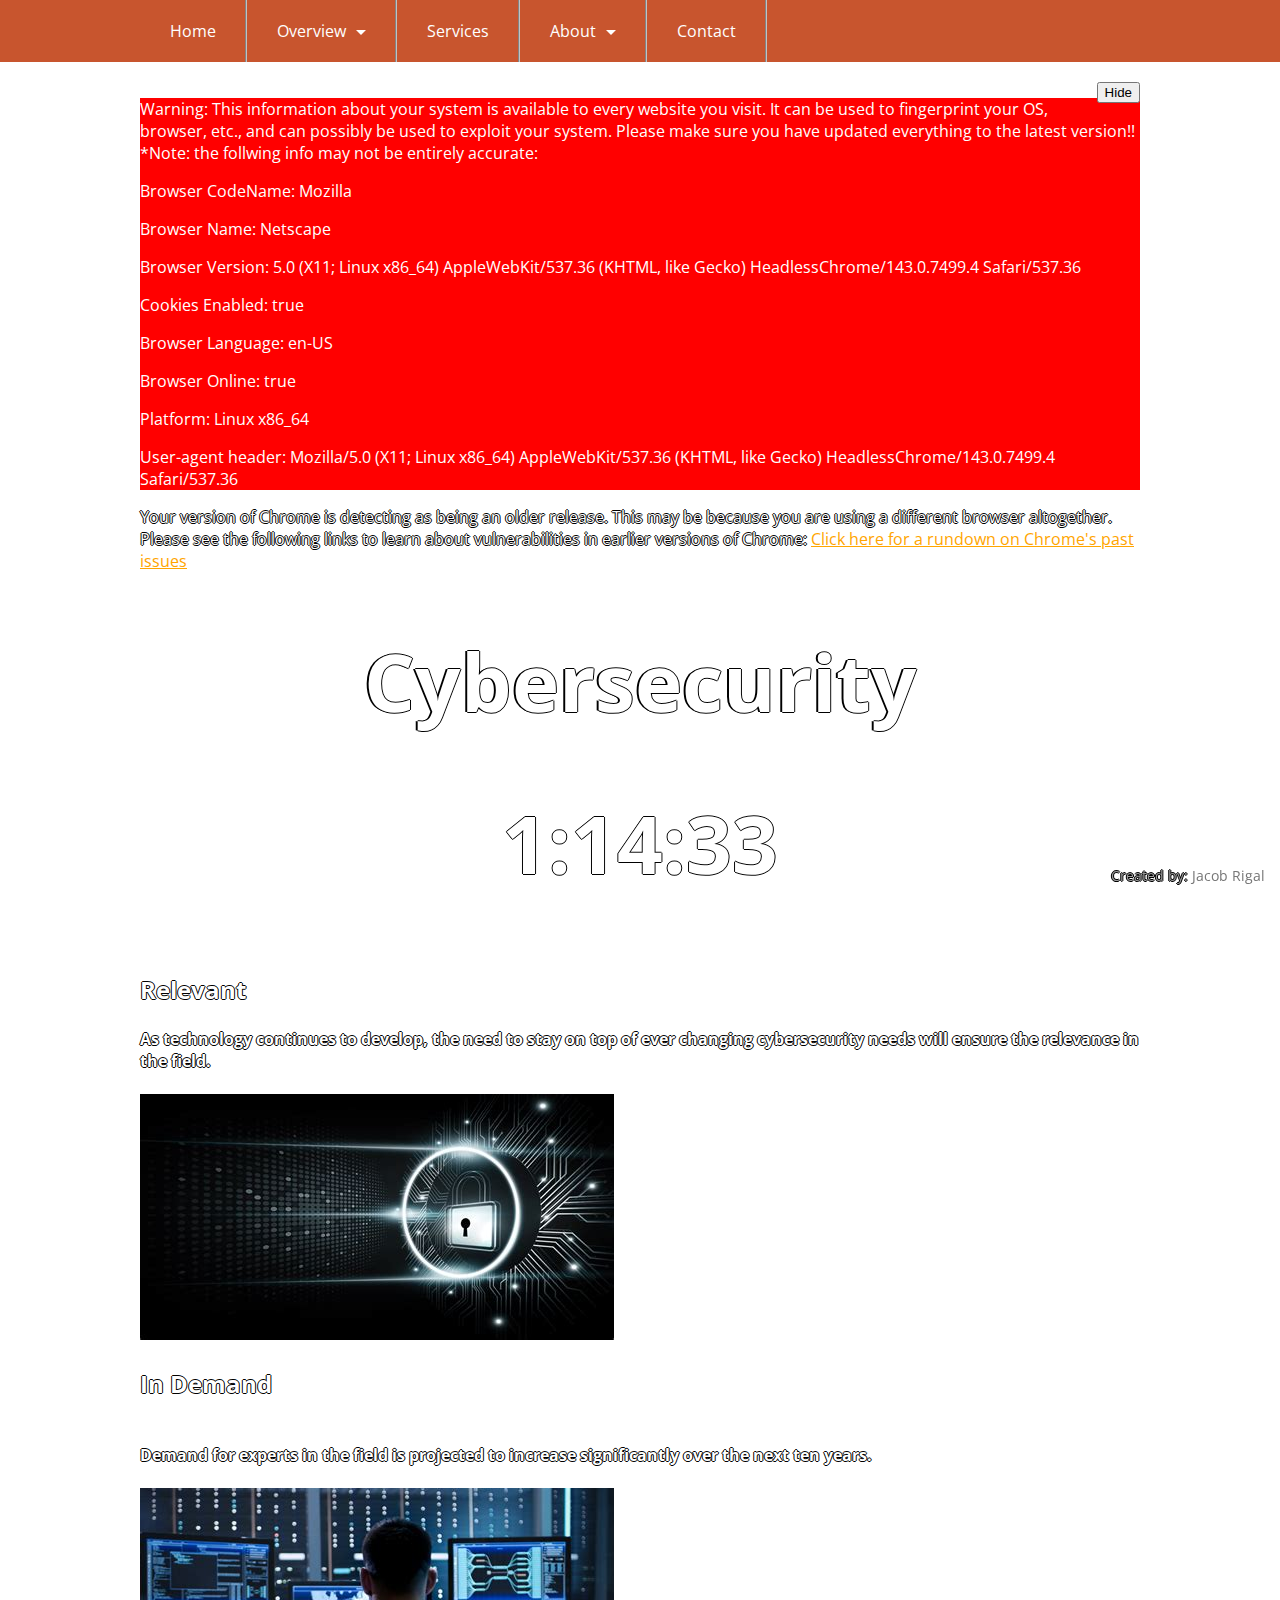
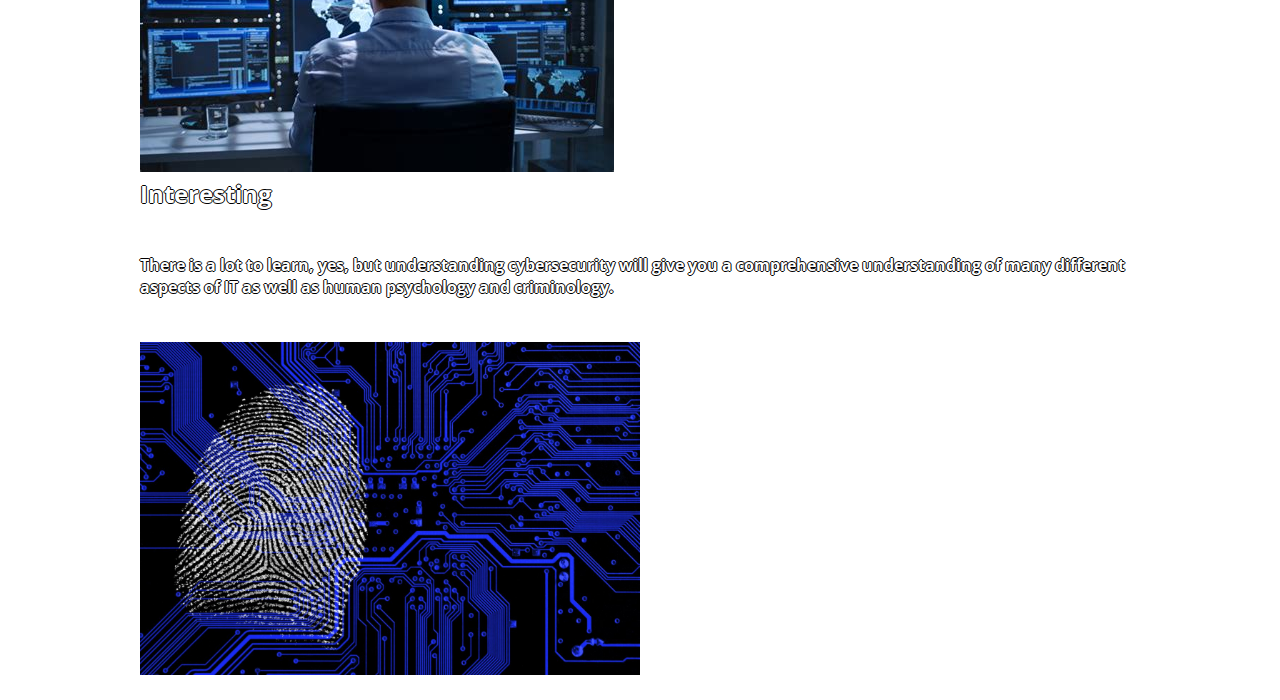
==== commit 14057db7: "Refactored, debugged, editing up merge issue." ====
--- a/index2.html
+++ b/index2.html
@@ -1,13 +1,12 @@
 <!DOCTYPE html>
 <html>
-
 <head>
   <title>Cybersecurity</title>
   <link href="https://fonts.googleapis.com/css2?family=Open+Sans&display=swap" rel="stylesheet">
   <link rel="stylesheet" href="style2.css">
 </head>
 
-<body onload="startTime(); function onloadInfo()">
+<body onload="startTime()">
   <header class="dark">
     <nav role="navigation">
       <a href="javascript:void(0);" class="ic menu" tabindex="1">
@@ -109,6 +108,7 @@
     <main>
       <button id="btnright" onclick="hideOsInfo()">Hide</button>
       <p id="agent"></p>
+      <p id="browse"></div>
       <button onclick="myName1()">Customize the page</button>
       <button type="button"
         onclick="myFunction(); myFunction2(); myFunction3(); myFunction4(); myFunction5(); myFunction6(); myFunction7()">Leet
@@ -116,20 +116,10 @@
       <button type="button" onclick="myConfirm()">Security Test</button>
       <button onclick="myFont()">Make font bigger</button>
       <br>
-      <form>
-        <br>
-        Choose which browser you are using:
-        <select id="browsers" onchange="preferedBrowser()">
-          <option value="Chrome">Chrome</option>
-          <option value="Internet Explorer">Internet Explorer</option>
-          <option value="Firefox">Firefox</option>
-          <option value="Edge">Edge</option>
-          <option value="Safari">Safari</option>
-        </select>
-      </form>
       <br>
       <h1 class="glow" id="leet2">Cybersecurity</h1>
       <h1 class="glow" id="name"></h1>
+      <h1 class="glow" id="txt"></h2>
       </div>
       <br>
       <h2 id="leet3">Relevant</h2>
@@ -162,4 +152,4 @@
 
 </body>
 
-</html>+</html>
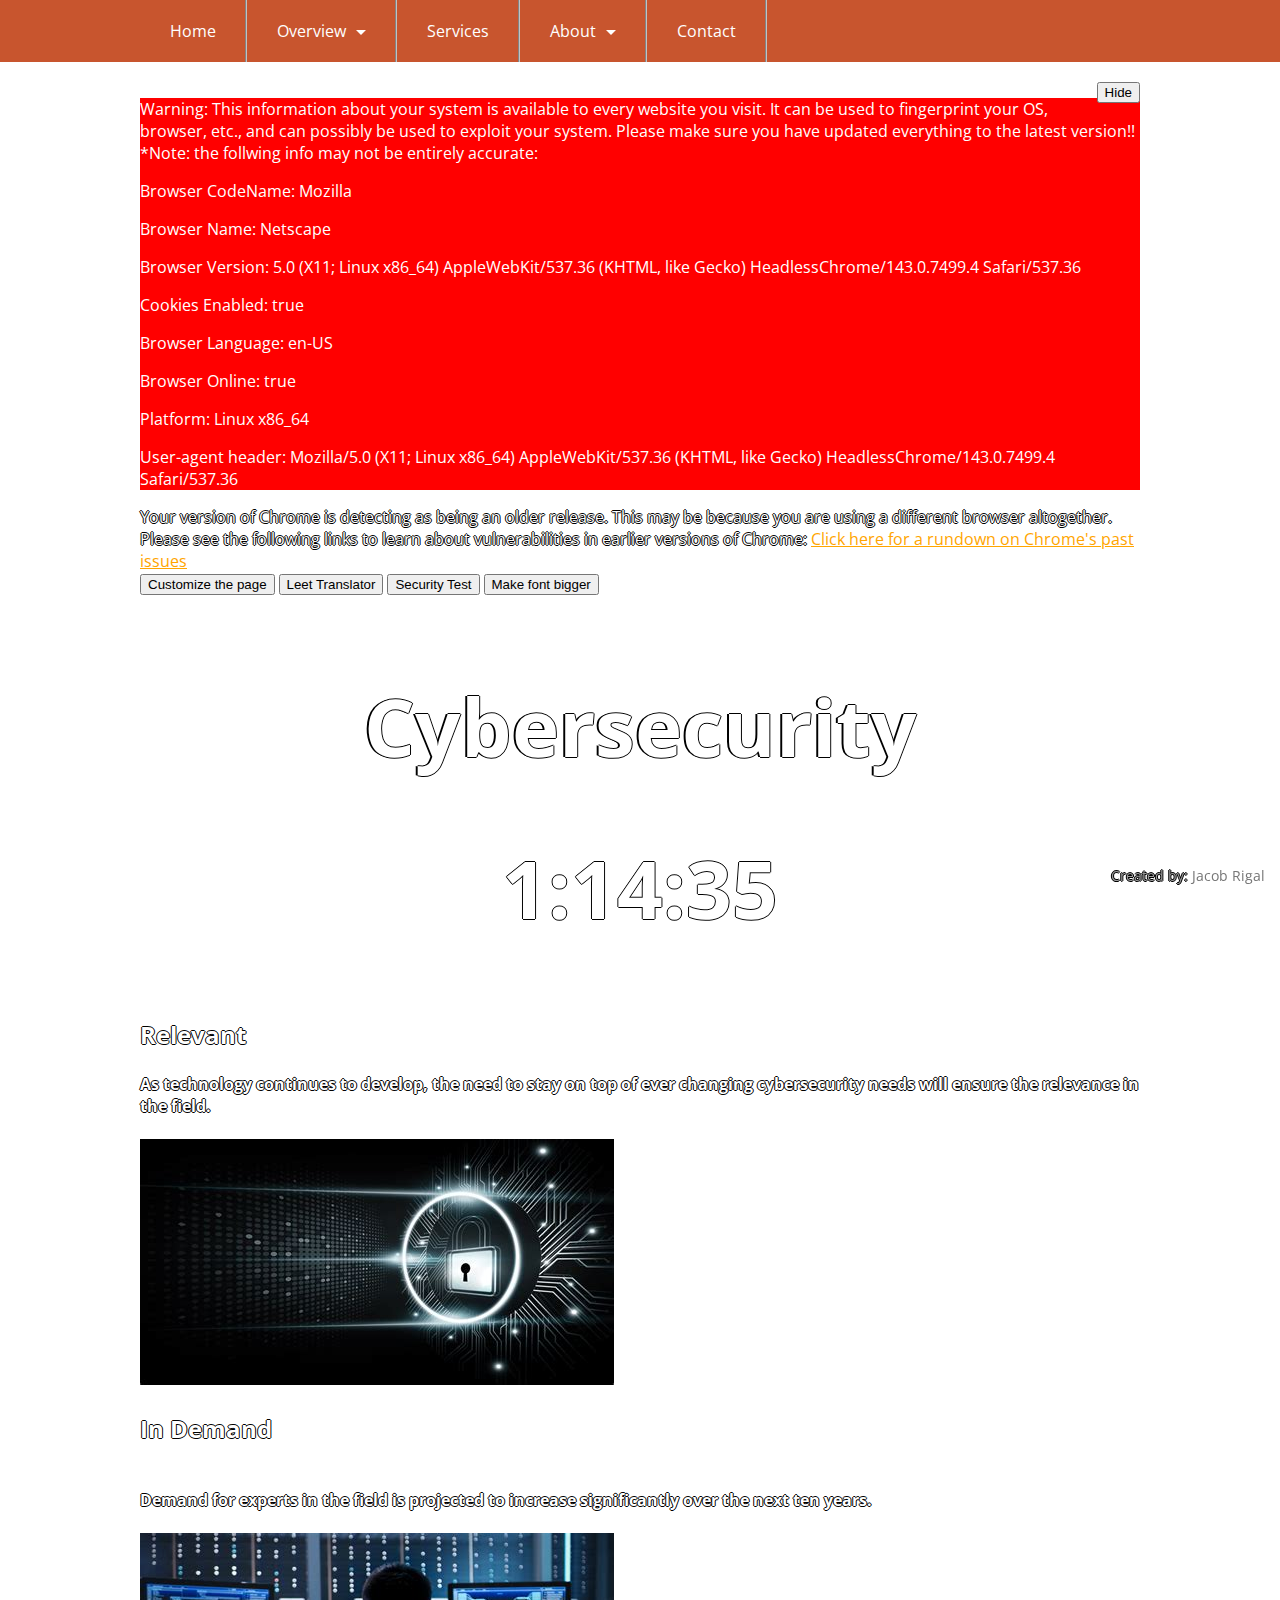
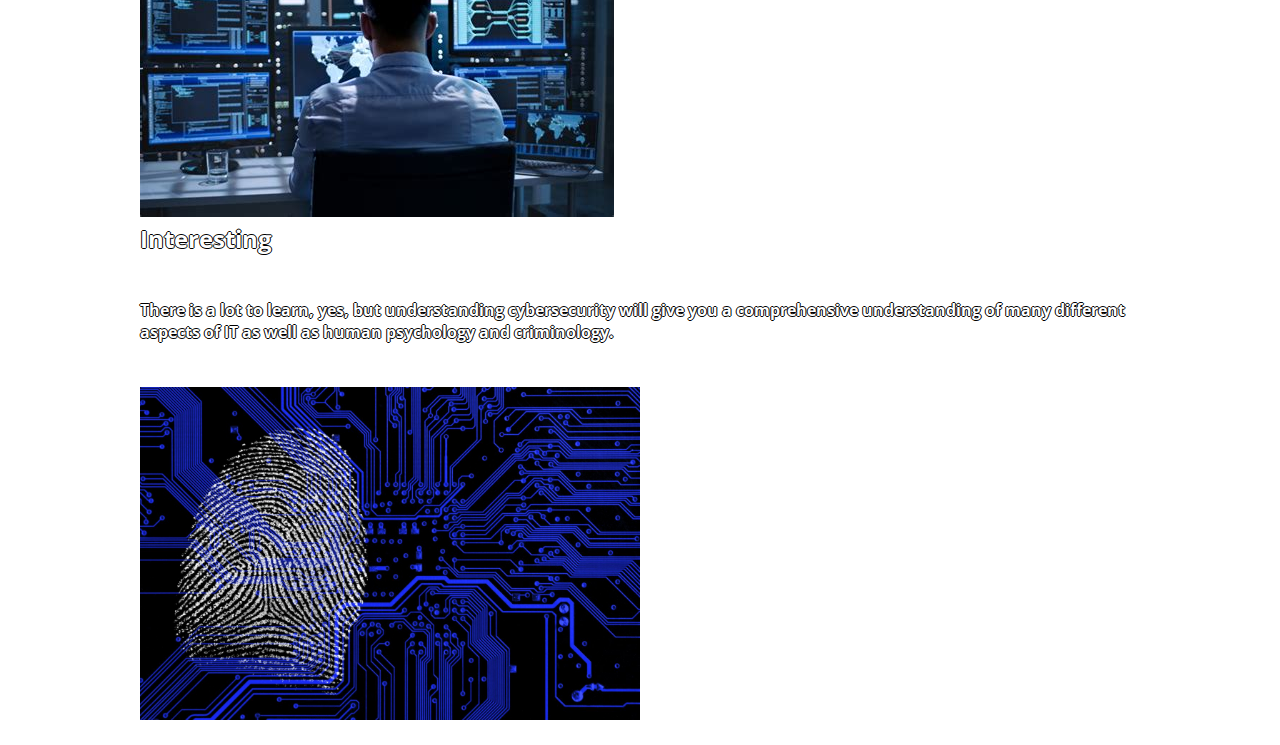
==== commit 0aecca2b: "at 111 replace </div> with </p>" ====
--- a/index2.html
+++ b/index2.html
@@ -108,7 +108,7 @@
     <main>
       <button id="btnright" onclick="hideOsInfo()">Hide</button>
       <p id="agent"></p>
-      <p id="browse"></div>
+      <p id="browse"></p>
       <button onclick="myName1()">Customize the page</button>
       <button type="button"
         onclick="myFunction(); myFunction2(); myFunction3(); myFunction4(); myFunction5(); myFunction6(); myFunction7()">Leet
--- a/style2.css
+++ b/style2.css
@@ -393,4 +393,22 @@
 
 #btnright {
   float: right;
-}+}
+
+#browse {
+
+  margin: 0px; 
+  padding: 0px; 
+  font-family: 'Open Sans', sans-serif; 
+  height: 100%;
+   margin: 0;
+  text-shadow: 0.07em 0 black,
+  0 0.07em black,
+ -0.07em 0 black,
+  0 -0.07em black;
+}
+
+#txt {
+color: white;
+
+}
